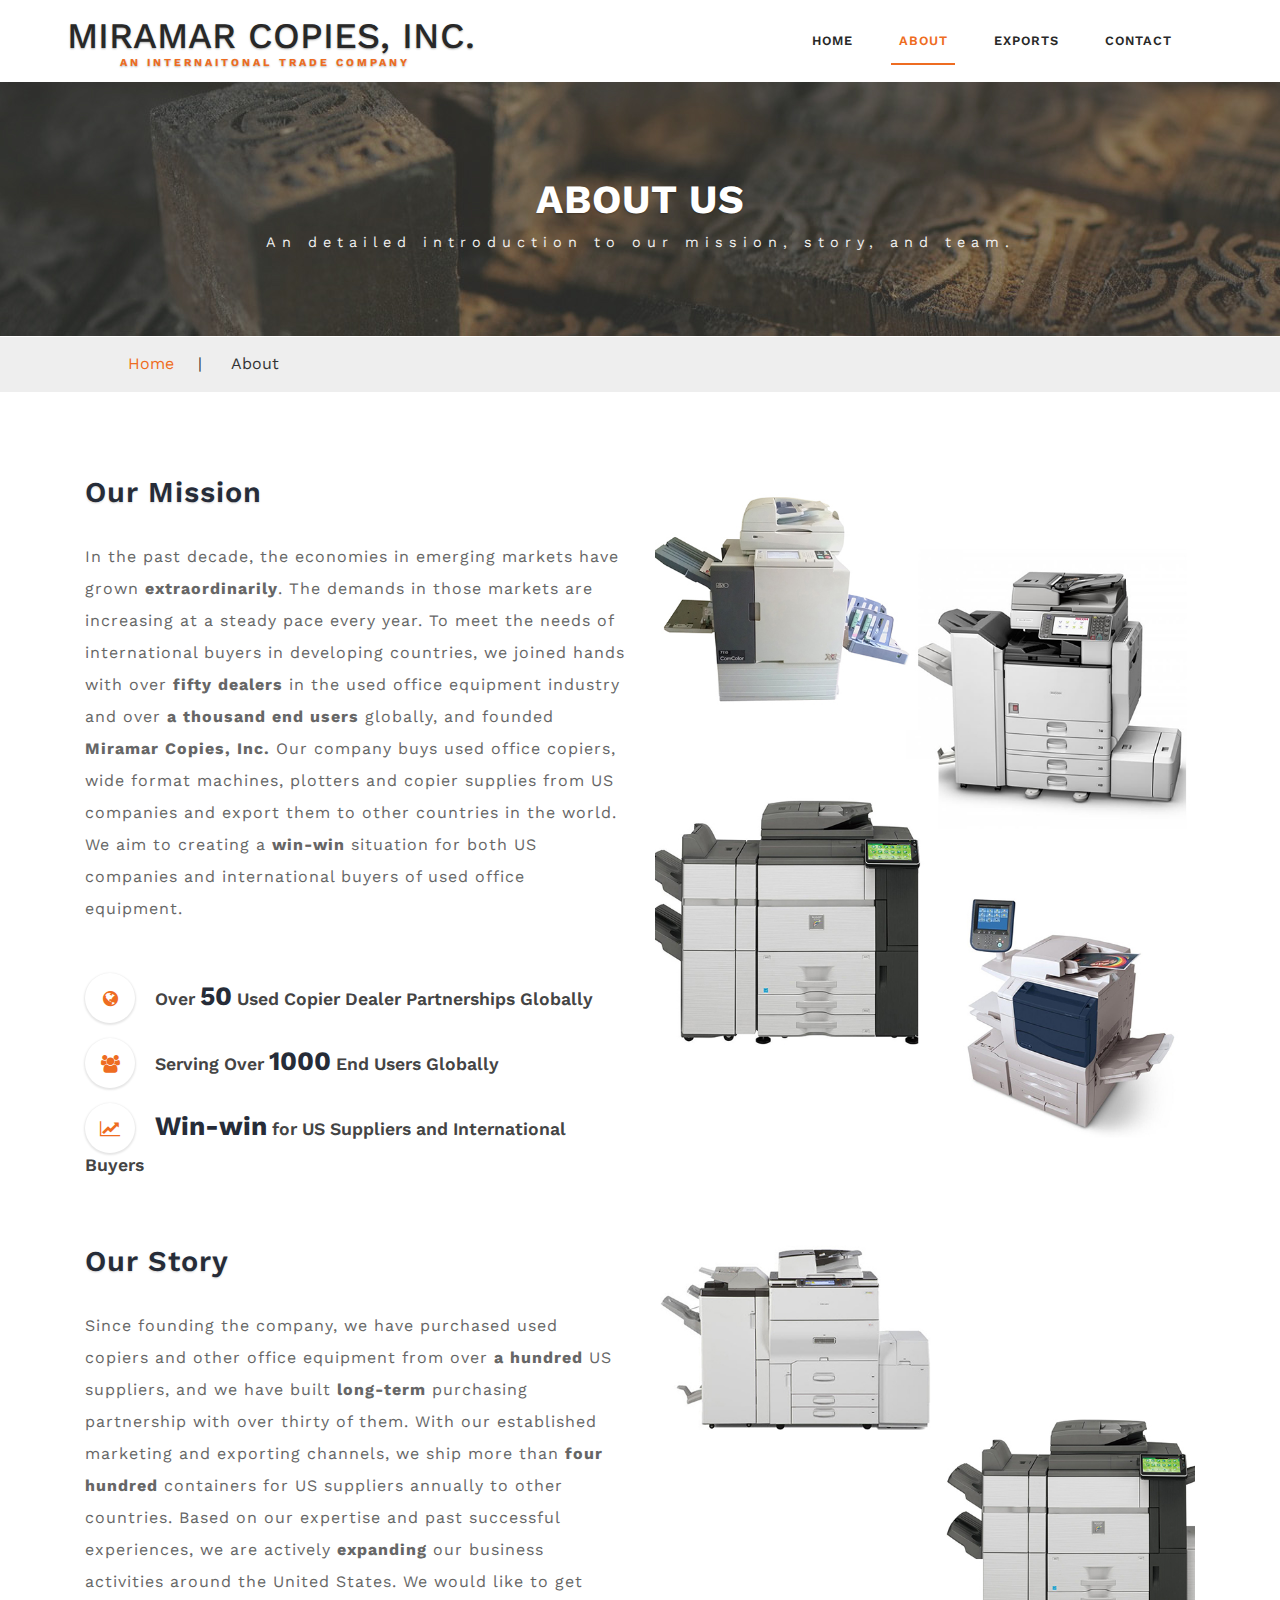
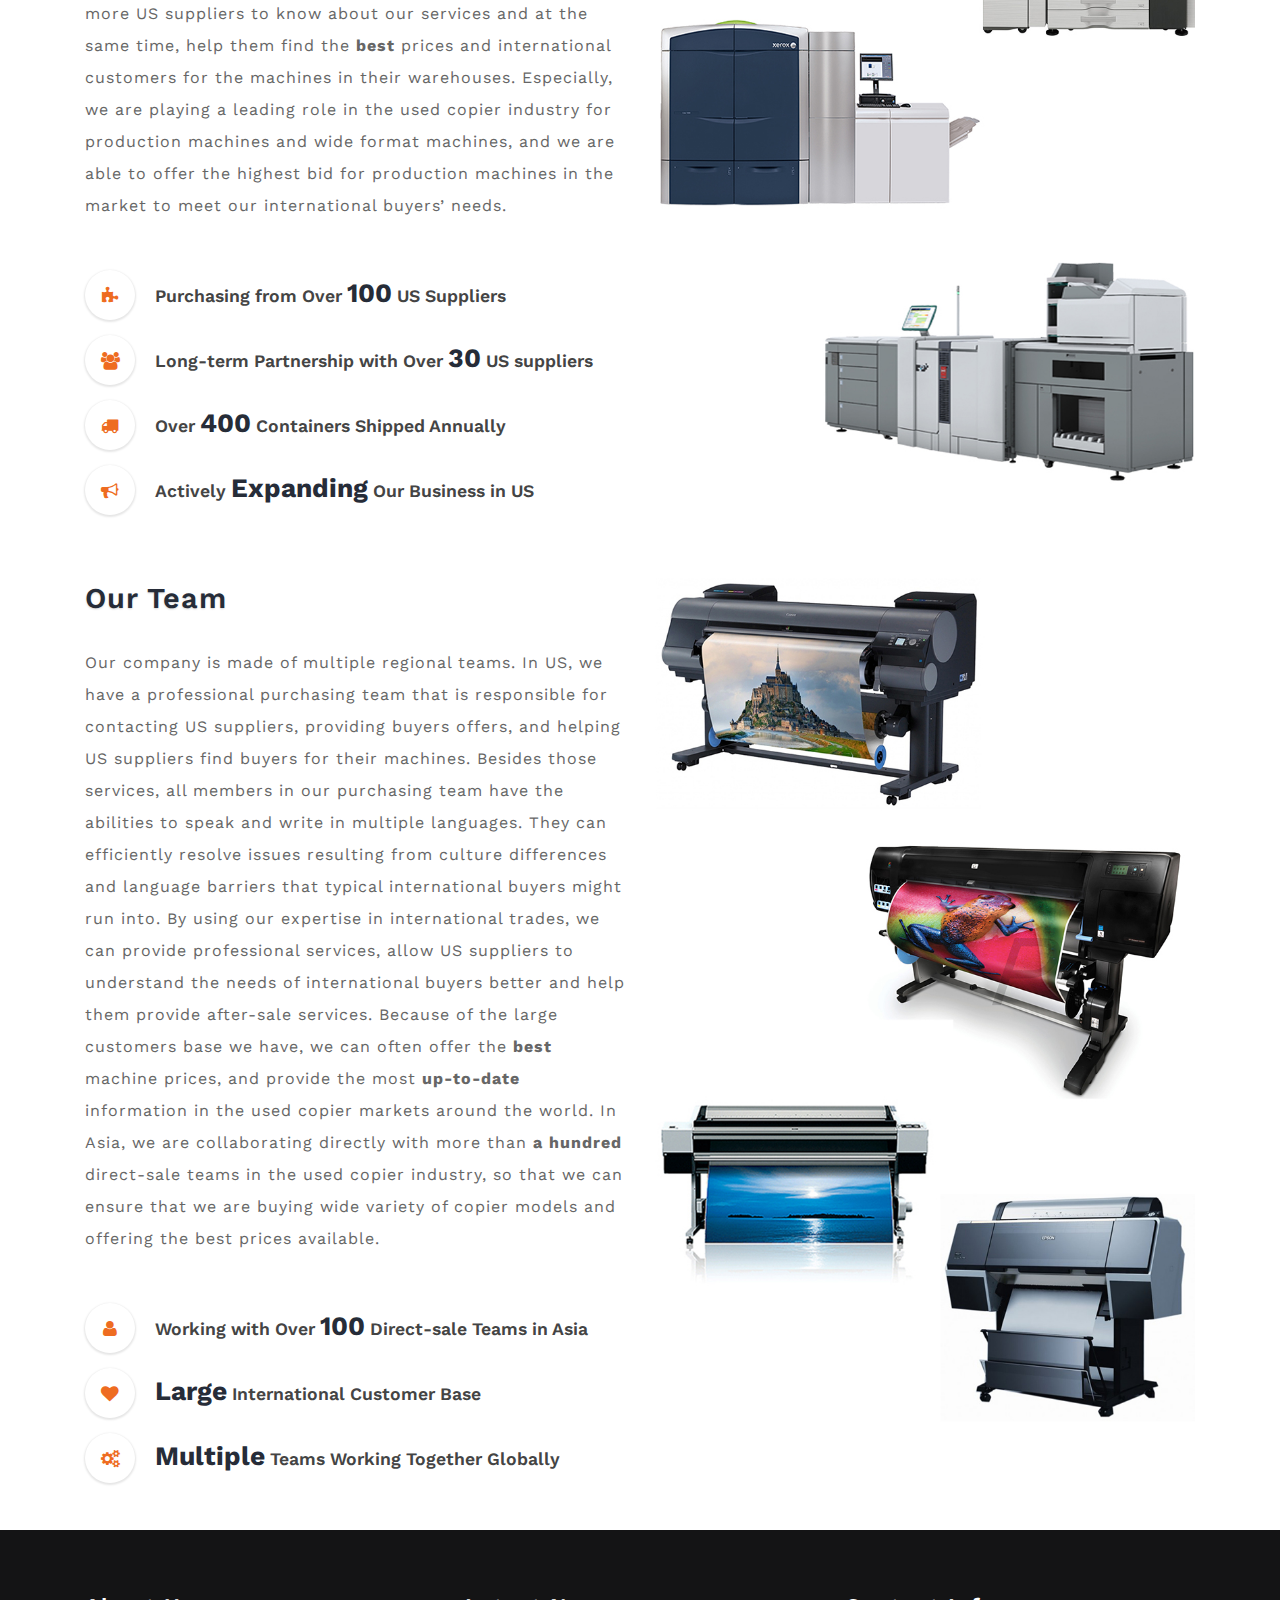
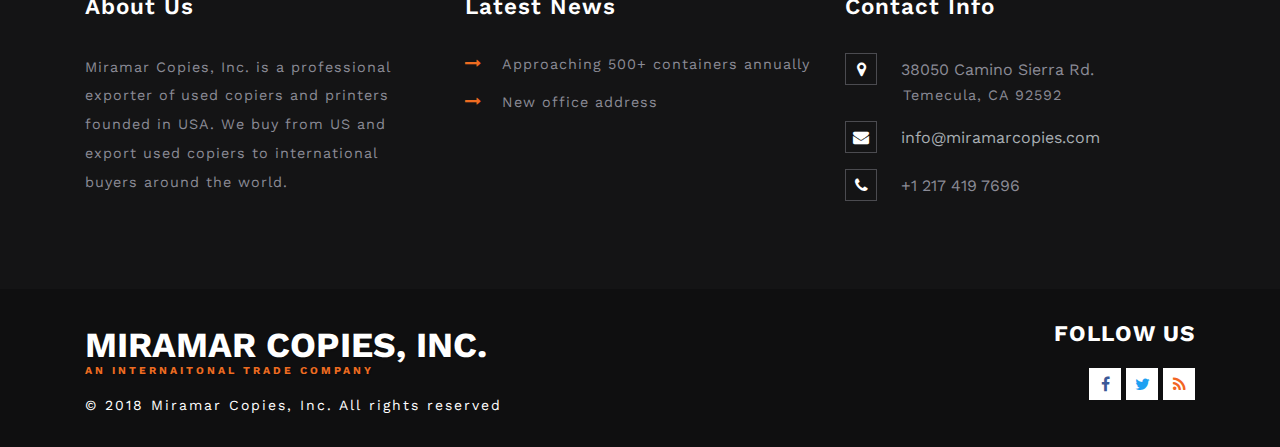
==== about.html @ 8e496bda "first commit" ====
<!--
License: Creative Commons Attribution 3.0 Unported
License URL: http://creativecommons.org/licenses/by/3.0/
-->
<!DOCTYPE html>
<html>

<head>
	<title>Miramar Copies, Inc. | Home </title>
	<!--/tags -->
	<meta name="viewport" content="width=device-width, initial-scale=1">
	<meta http-equiv="Content-Type" content="text/html; charset=utf-8" />
	<meta name="keywords" content="Miramar Copies, copier, wide format, export, production machine,
	plotter, ink jet, printer, used copier, used wide format, used production machine, used plotter, office equipment,
	office supplies, ricoh, epson, konica, minolta, oce, canon, sharp, hp, xerox, riso, panasonic, toshiba, samsung, 
	copier export, copier exporter, international copier exporter, miramar" />
	<script type="application/x-javascript">
		addEventListener("load", function () {
			setTimeout(hideURLbar, 0);
		}, false);

		function hideURLbar() {
			window.scrollTo(0, 1);
		}
	</script>
	<!--//tags -->
	<link href="css/bootstrap.css" rel="stylesheet" type="text/css" media="all" />
	<link href="css/style.css" rel="stylesheet" type="text/css" media="all" />

	<link href="css/font-awesome.css" rel="stylesheet">
	<!-- //for bootstrap working -->
	<link href="//fonts.googleapis.com/css?family=Work+Sans:200,300,400,500,600,700" rel="stylesheet">
	<link href='//fonts.googleapis.com/css?family=Lato:400,100,100italic,300,300italic,400italic,700,900,900italic,700italic'
	    rel='stylesheet' type='text/css'>
</head>

<body>
	<!-- header -->
	<div class="header" id="home">
		<div class="content white agile-info">
			<nav class="navbar navbar-default" role="navigation">
				<div class="container">
					<div class="navbar-header">
						<button type="button" class="navbar-toggle" data-toggle="collapse" data-target="#bs-example-navbar-collapse-1">
					<span class="sr-only">Toggle navigation</span>
					<span class="icon-bar"></span>
					<span class="icon-bar"></span>
					<span class="icon-bar"></span>
				</button>
						<a class="navbar-brand" href="index.html">
							<h1><span class="fa" aria-hidden="true"></span> Miramar Copies, Inc.  <label>An internaitonal trade company</label></h1>
						</a>
					</div>
					<!--/.navbar-header-->

					<div class="collapse navbar-collapse" id="bs-example-navbar-collapse-1">
						<nav class="link-effect-2" id="link-effect-2">
							<ul class="nav navbar-nav">
								<li><a href="index.html" class="effect-3">Home</a></li>
								<li class="active"><a href="about.html" class="effect-3">About</a></li>
								<li><a href="exports.html" class="effect-3">Exports</a></li>
								<li><a href="contact.html" class="effect-3">Contact</a></li>
							</ul>
						</nav>
					</div>
					<!--/.navbar-collapse-->
					<!--/.navbar-->
				</div>
			</nav>
		</div>
	</div>
	<!-- banner -->
	<div class="inner_page_agile about">
		<h3>About Us</h3>
		<p>An detailed introduction to our mission, story, and team.</p>

	</div>
	<!--/w3_short-->
	<div class="services-breadcrumb_w3layouts">
		<div class="inner_breadcrumb">

			<ul class="short_w3ls"_w3ls>
				<li><a href="index.html">Home</a><span>|</span></li>
				<li>About</li>
			</ul>
		</div>
	</div>
	<!--//w3_short-->

	<!--//banner -->
	<div class="banner-bottom">
		<div class="container">
			<div class="inner_sec_grids_info_w3ls">
				<div class="col-md-6 banner_bottom_left">
					<h4>Our Mission </h4>
					<p>
						In the past decade, the economies in emerging markets have grown <b>extraordinarily</b>. The demands in those markets are increasing at a steady pace every year. To meet the needs of international buyers in developing countries, we joined hands with over <b>fifty dealers</b> in the used office equipment industry and over <b>a thousand end users</b> globally, and founded <b>Miramar Copies, Inc.</b> Our company buys used office copiers, wide format machines, plotters and copier supplies from US companies and export them to other countries in the world. We aim to creating a <b>win-win</b> situation for both US companies and international buyers of used office equipment. 
					</p>
					<ul class="some_agile_facts">
						<li><span class="fa fa-globe" aria-hidden="true"></span>Over <label>50</label> Used Copier Dealer Partnerships Globally</li>
						<li><span class="fa fa-group" aria-hidden="true"></span>Serving Over <label>1000</label> End Users Globally</li>
						<li><span class="fa fa-line-chart" aria-hidden="true"></span><label>Win-win</label> for US Suppliers and International Buyers</li>
					</ul>
					<div class="clearfix"> </div>
				</div>
				<div class="col-md-6 banner_bottom_right">
					<div class="agileits_w3layouts_banner_bottom_grid">
						<img src="images/about_us1.jpg" alt=" " class="img-responsive" />
					</div>
				</div>
				<div class="clearfix"> </div>
			</div>

		</div>
		<div class="container">
			<div class="inner_sec_grids_info_w3ls">
				<div class="col-md-6 banner_bottom_left">
					<h4>Our Story </h4>
					<p>
						Since founding the company, we have purchased used copiers and other office equipment from over <b>a hundred</b> US suppliers, and we have built <b>long-term</b> purchasing partnership with over thirty of them. With our established marketing and exporting channels, we ship more than <b>four hundred</b> containers for US suppliers annually to other countries. Based on our expertise and past successful experiences, we are actively <b>expanding</b> our business activities around the United States. We would like to get more US suppliers to know about our services and at the same time, help them find the <b>best</b> prices and international customers for the machines in their warehouses. Especially, we are playing a leading role in the used copier industry for production machines and wide format machines, and we are able to offer the highest bid for production machines in the market to meet our international buyers’ needs.
					</p>
					<ul class="some_agile_facts">
						<li><span class="fa fa-puzzle-piece" aria-hidden="true"></span>Purchasing from Over <label>100</label> US Suppliers </li>
						<li><span class="fa fa-group" aria-hidden="true"></span>Long-term Partnership with Over <label>30</label> US suppliers </li>
						<li><span class="fa fa-truck" aria-hidden="true"></span>Over <label>400</label> Containers Shipped Annually</li>
						<li><span class="fa fa-bullhorn" aria-hidden="true"></span>Actively <label>Expanding</label> Our Business in US</li>
					</ul>
					<div class="clearfix"> </div>
				</div>
				<div class="col-md-6 banner_bottom_right">
					<div class="agileits_w3layouts_banner_bottom_grid">
						<img src="images/about_us2.jpg" alt=" " class="img-responsive" />
					</div>
				</div>
				<div class="clearfix"> </div>
			</div>

		</div>
		<div class="container">
			<div class="inner_sec_grids_info_w3ls">
				<div class="col-md-6 banner_bottom_left">
					<h4>Our Team </h4>
					<p>
						Our company is made of multiple regional teams. In US, we have a professional purchasing team that is responsible for contacting US suppliers, providing buyers offers, and helping US suppliers find buyers for their machines. Besides those services, all members in our purchasing team have the abilities to speak and write in multiple languages. They can efficiently resolve issues resulting from culture differences and language barriers that typical international buyers might run into. By using our expertise in international trades, we can provide professional services, allow US suppliers to understand the needs of international buyers better and help them provide after-sale services. Because of the large customers base we have, we can often offer the <b>best</b> machine prices, and provide the most <b>up-to-date</b> information in the used copier markets around the world. In Asia, we are collaborating directly with more than <b>a hundred</b> direct-sale teams in the used copier industry, so that we can ensure that we are buying wide variety of copier models and offering the best prices available. 
					</p>
					<ul class="some_agile_facts">
						<li><span class="fa fa-user" aria-hidden="true"></span>Working with Over <label>100</label> Direct-sale Teams in Asia</li>
						<li><span class="fa fa-heart" aria-hidden="true"></span><label>Large</label> International Customer Base</li>
						<li><span class="fa fa-gears" aria-hidden="true"></span><label>Multiple</label> Teams Working Together Globally</li>
						
					</ul>
					<div class="clearfix"> </div>
				</div>
				<div class="col-md-6 banner_bottom_right">
					<div class="agileits_w3layouts_banner_bottom_grid">
						<img src="images/about_us3.jpg" alt=" " class="img-responsive" />
					</div>
				</div>
				<div class="clearfix"> </div>
			</div>

		</div>
	</div>
	<!--//banner -->
	
	<!-- footer -->
	<div class="footer_top_agileits">
		<div class="container">
			<div class="col-md-4 footer_grid">
				<h3>About Us</h3>
				<p> 
					Miramar Copies, Inc. is a professional exporter of used copiers and printers founded in USA. We buy from US and export used copiers to international buyers around the world.
				</p>
			</div>
			<div class="col-md-4 footer_grid">
				<h3>Latest News</h3>
				<ul class="footer_grid_list">
					<li><i class="fa fa-long-arrow-right" aria-hidden="true"></i>
						<a href="single.html" >Approaching 500+ containers annually </a>
					</li>
					<li><i class="fa fa-long-arrow-right" aria-hidden="true"></i>
						<a href="single.html" >New office address</a>
					</li>
				</ul>
			</div>
			<div class="col-md-4 footer_grid">
				<h3>Contact Info</h3>
				<ul class="address">
					<li><i class="fa fa-map-marker" aria-hidden="true"></i>38050 Camino Sierra Rd. <span>Temecula, CA 92592</span></li>
					<li><i class="fa fa-envelope" aria-hidden="true"></i><a href="mailto:info@miramarcopies.com">info@miramarcopies.com</a></li>
					<li><i class="fa fa-phone" aria-hidden="true"></i>+1 217 419 7696</li>
				</ul>
			</div>
			<div class="clearfix"> </div>
		</div>
	</div>
	<div class="footer_w3ls">
		<div class="container">
			<div class="footer_bottom">
				<div class="col-md-9 footer_bottom_grid">
					<div class="footer_bottom1">
						<a href="index.html">
							<div class="logo">
							<!-- <img src="images/logo.png"> -->
							<h2><span class="fa" aria-hidden="true"></span>Miramar Copies, Inc.  <label>An internaitonal trade company</label></h2>
							</div>
						</a>
						<p>© 2018 Miramar Copies, Inc. All rights reserved</a></p>
					</div>
				</div>
				<div class="col-md-3 footer_bottom_grid">
					<h6>Follow Us</h6>
					<div class="social">
						<ul>
							<li><a href="#"><i class="fa fa-facebook"></i></a></li>
							<li><a href="#"><i class="fa fa-twitter"></i></a></li>
							<li><a href="#"><i class="fa fa-rss"></i></a></li>
						</ul>
					</div>
				</div>
				<div class="clearfix"> </div>
			</div>
		</div>
	</div>
	<!-- //footer -->

	<a href="#home" class="scroll" id="toTop" style="display: block;"> <span id="toTopHover" style="opacity: 1;"> </span></a>
	<!-- js -->
	<script type="text/javascript" src="js/jquery-2.1.4.min.js"></script>
	<script type="text/javascript" src="js/bootstrap.js"></script>
</body>

</html>
---- css/style.css ----
/*--
Author: W3layouts
Author URL: http://w3layouts.com
License: Creative Commons Attribution 3.0 Unported
License URL: http://creativecommons.org/licenses/by/3.0/
--*/

html,
body {
	margin: 0;
	font-size: 100%;
	background: #fff;
	font-family: 'Work Sans', sans-serif;
}

body a {
	text-decoration: none;
	transition: 0.5s all;
	-webkit-transition: 0.5s all;
	-moz-transition: 0.5s all;
	-o-transition: 0.5s all;
	-ms-transition: 0.5s all;
}

a:hover {
	text-decoration: none;
}

input[type="button"],
input[type="submit"] {
	transition: 0.5s all;
	-webkit-transition: 0.5s all;
	-moz-transition: 0.5s all;
	-o-transition: 0.5s all;
	-ms-transition: 0.5s all;
}

h1,
h2,
h3,
h4,
h5,
h6 {
	margin: 0;
	font-family: 'Work Sans', sans-serif;
}

p {
	margin: 0;
	letter-spacing: 1px;
	font-size: 0.9em;
}

ul {
	margin: 0;
	padding: 0;
}

label {
	margin: 0;
}


/*-- header --*/


/*--header--*/

.content {
	margin: 0;
	padding: 0px;
}

.content p:last-child {
	margin: 0;
}

.content a.button {
	display: inline-block;
	padding: 10px 20px;
	background: #ff0;
	color: #000;
	text-decoration: none;
}

.content a.button:hover {
	background: #000;
	color: #ff0;
}

.content.title {
	position: relative;
	background: #333;
}

.navbar-nav {
	float: right;
	margin: 0;
}
.logo {
	padding-top: 5px;
}
/*.logo {
	display: inline-block;
	white-space: nowrap;
}*/
/*.logo img {
	float: left 
}*/

.content.title h1 span.demo {
	display: inline-block;
	font-size: .5em;
	padding: 10px;
	background: #fff;
	color: #333;
	vertical-align: top;
}

.content.title .back-to-article {
	position: absolute;
	bottom: -20px;
	left: 20px;
}

.content.title .back-to-article a {
	padding: 10px 20px;
	background: #EE6C21;
	color: #fff;
	text-decoration: none;
}

.content.title .back-to-article a:hover {
	background: #EE6C21;
}

.content.title .back-to-article a i {
	margin-left: 5px;
}

.content.white {
	background: #fff;
	padding: 1em 0;
}

.content.black {
	background: #000;
}

.content.black p {
	color: #999;
}

.content.black p a {
	color: #08c;
}

.navbar {
	position: relative;
	min-height: 50px;
	margin-bottom: 0!important;
	border: 1px solid transparent;
}

.navbar-default {
	background-color: #fff;
	border-color: #fff;
}

.navbar-brand {
	float: left;
	padding: 0!important;
	font-size: 18px;
	line-height: 0px!important;
	height: 0px!important;
	text-transform: uppercase;
	text-shadow: 0 1px 2px rgba(0, 0, 0, 0.29);
}

.navbar-default a.navbar-brand h1 {
	color: #282828;
}

.navbar-default .navbar-nav>li>a {
	color: #282828;
	font-size: 0.8em;
	letter-spacing: 1px;
	font-weight: 600;
	text-transform: uppercase;
	padding: 14px 8px;
}

.navbar-nav>li>a {
	padding-top: 18px;
	padding-bottom: 15px;
}

.navbar-default .navbar-nav>li>a:hover,
.navbar-default .navbar-nav>li>a.active {
	color: #EE6C21;
}

.navbar-default .navbar-nav>.open>a,
.navbar-default .navbar-nav>.open>a:hover,
.navbar-default .navbar-nav>.open>a:focus {
	background-color: #EE6C21;
	color: #fff;
}

.navbar-default .navbar-brand label {
	color: #EE6C21;
	display: block;
	font-size: 0.3em;
	text-align: center;
	letter-spacing: 3px;
}

.navbar-default .navbar-toggle:hover,
.navbar-default .navbar-toggle:focus {
	background-color: #202020;
}

.navbar-default .navbar-toggle .icon-bar {
	background-color: #EE6C21;
}

.navbar-default .navbar-nav>.active>a:before {
	background: #EE6C21;
	transform: translateX(0);
	-webkit-transform: translateX(0);
	-moz-transform: translateX(0);
	-o-transform: translateX(0);
	-ms-transform: translateX(0);
}

.navbar-toggle {
	position: relative;
	float: right;
	margin-right: 0;
	padding: 9px 10px;
	margin-top: 8px;
	margin-bottom: 8px;
	background-color: #282828;
	background-image: none;
	border: 1px solid transparent;
	border-radius: 0;
}

.effect-3 {
	overflow: hidden;
}

.effect-3:before {
	left: -1px;
	bottom: 0;
	width: 100%;
	height: 2px;
	background: #EE6C21;
	content: '';
	position: absolute;
	transition: transform .5s ease;
	transform: translateX(-100%);
	-webkit-transform: translateX(-100%);
	-moz-transform: translateX(-100%);
	-o-transform: translateX(-100%);
	-ms-transform: translateX(-100%);
}

.effect-3:hover:before {
	transform: translateX(0);
	-webkit-transform: translateX(0);
	-moz-transform: translateX(0);
	-o-transform: translateX(0);
	-ms-transform: translateX(0);
}

.navbar-default .navbar-nav>.active>a,
.navbar-default .navbar-nav>.active>a:hover,
.navbar-default .navbar-nav>.active>a:focus {
	color: #EE6C21;
	background: none;
}

.navbar-nav>li {
	float: left;
	margin: 0 15px;
}

.navbar-default .navbar-toggle {
	border-color: #202020;
}

.dropdown-menu .divider {
	height: 0;
	margin: 0;
	overflow: none;
	background: none;
}

.dropdown-menu .divider {
	border-bottom: 1px solid #E8E7EC;
	padding: 3px 0;
}

.main-content {
	padding: 3em 0;
}

.dropdown-menu {
	min-width: 200px;
}

.dropdown-menu.columns-2 {
	min-width: 400px;
}

.dropdown-menu.columns-3 {
	min-width: 600px;
}

.dropdown-menu li a {
	padding: 5px 15px;
	font-weight: 300;
}

.multi-column-dropdown {
	list-style: none;
}

.multi-column-dropdown li a {
	display: block;
	clear: both;
	line-height: 1.428571429;
	color: #333;
	white-space: normal;
}

.multi-column-dropdown li a:hover {
	text-decoration: none;
	color: #EE6C21;
	background: none;
}

@media (max-width:767px) {
	.dropdown-menu.multi-column {
		min-width: 240px !important;
		overflow-x: hidden;
	}
	.navbar-nav {
		float: left;
		margin: 0;
		margin-left: 0em;
		width: 100%;
		background: #eee;
		margin-top: 1em;
	}
}


/*-- banner --*/

.carousel .item {
	background: -webkit-linear-gradient(rgba(23, 22, 23, 0.2), rgba(23, 22, 23, 0.5)), url(../images/extensive_copier_purchase_banner1.jpg) no-repeat;
	background: -moz-linear-gradient(rgba(23, 22, 23, 0.2), rgba(23, 22, 23, 0.5)), url(../images/extensive_copier_purchase_banner1.jpg) no-repeat;
	background: -ms-linear-gradient(rgba(23, 22, 23, 0.2), rgba(23, 22, 23, 0.5)), url(../images/extensive_copier_purchase_banner1.jpg) no-repeat;
	background: linear-gradient(rgba(23, 22, 23, 0.2), rgba(23, 22, 23, 0.5)), url(../images/extensive_copier_purchase_banner1.jpg) no-repeat;
	background-size: cover;
}

.carousel .item.item2 {
	background: -webkit-linear-gradient(rgba(23, 22, 23, 0.2), rgba(23, 22, 23, 0.5)), url(../images/efficient_warehouse_banner1.jpg) no-repeat;
	background: -moz-linear-gradient(rgba(23, 22, 23, 0.2), rgba(23, 22, 23, 0.5)), url(../images/efficient_warehouse_banner1.jpg) no-repeat;
	background: -ms-linear-gradient(rgba(23, 22, 23, 0.2), rgba(23, 22, 23, 0.5)), url(../images/efficient_warehouse_banner1.jpg) no-repeat;
	background: linear-gradient(rgba(23, 22, 23, 0.2), rgba(23, 22, 23, 0.5)), url(../images/efficient_warehouse_banner1.jpg) no-repeat;
	background-size: cover;
}

.carousel .item.item3 {
	background: -webkit-linear-gradient(rgba(23, 22, 23, 0.2), rgba(23, 22, 23, 0.5)), url(../images/established_exporting_banner1.jpg) no-repeat;
	background: -moz-linear-gradient(rgba(23, 22, 23, 0.2), rgba(23, 22, 23, 0.5)), url(../images/established_exporting_banner1.jpg) no-repeat;
	background: -ms-linear-gradient(rgba(23, 22, 23, 0.2), rgba(23, 22, 23, 0.5)), url(../images/established_exporting_banner1.jpg) no-repeat;
	background: linear-gradient(rgba(23, 22, 23, 0.2), rgba(23, 22, 23, 0.5)), url(../images/established_exporting_banner1.jpg) no-repeat;
	background-size: cover;
}

.carousel .item.item4 {
	background: -webkit-linear-gradient(rgba(23, 22, 23, 0.2), rgba(23, 22, 23, 0.5)), url(../images/banner4.jpg) no-repeat;
	background: -moz-linear-gradient(rgba(23, 22, 23, 0.2), rgba(23, 22, 23, 0.5)), url(../images/banner4.jpg) no-repeat;
	background: -ms-linear-gradient(rgba(23, 22, 23, 0.2), rgba(23, 22, 23, 0.5)), url(../images/banner4.jpg) no-repeat;
	background: linear-gradient(rgba(23, 22, 23, 0.2), rgba(23, 22, 23, 0.5)), url(../images/banner4.jpg) no-repeat;
	background-size: cover;
}

.carousel-caption h2,
.carousel-caption h3 {
	font-size: 3.3em;
	font-weight: 300;
	letter-spacing: 1px;
}

.carousel-caption h2 span,
.carousel-caption h3 span {
	font-weight: 600;
}

.carousel-caption p {
	letter-spacing: 7px;
	font-size: 1.1em;
	font-weight: 300;
	color: #fff;
	margin: 1em 0 2em 0;
}

.carousel-caption a {
	color: #fff;
	letter-spacing: 1px;
	padding: 11px 20px;
	background: none;
	font-size: 0.9em;
	border-radius: 0;
	border: 1px solid #fff;
}

.carousel-caption a:hover {
	background: #ffb900;
	border: 1px solid #ffb900;
}

.codes {
	padding: 5em 0;
	background: #fff;
}

.codes.agileitsbg2 {
	background: #E74C3C;
	background-image: -webkit-linear-gradient(#ff9d2f, #ff6126);
	background-image: -moz-linear-gradient(#ff9d2f, #ff6126);
	background-image: -ms-linear-gradient(#ff9d2f, #ff6126);
	background-image: linear-gradient(#ff9d2f, #ff6126);
	padding-bottom: 10em;
}

.codes.agileitsbg3 {
	background: #3498DB;
	padding-bottom: 10em;
}

.codes.agileitsbg4 {
	background: #2ECC71;
	padding-bottom: 10em;
}

.carousel.slide.grid_3.grid_4 {
	border-top: 10px solid #3ACFD5;
	border-bottom: 10px solid #3a4ed5;
	-webkit-box-sizing: border-box;
	-moz-box-sizing: border-box;
	box-sizing: border-box;
	background-position: 0 0, 100% 0;
	background-repeat: no-repeat;
	-webkit-background-size: 10px 100%;
	-moz-background-size: 10px 100%;
	background-size: 10px 100%;
	background-image: url([data-uri]Ã¢â‚¬Â¦0iMSIgaGVpZ2h0PSIxIiBmaWxsPSJ1cmwoI2xlc3NoYXQtZ2VuZXJhdGVkKSIgLz48L3N2Zz4=), url([data-uri]Ã¢â‚¬Â¦0iMSIgaGVpZ2h0PSIxIiBmaWxsPSJ1cmwoI2xlc3NoYXQtZ2VuZXJhdGVkKSIgLz48L3N2Zz4=);
	background-image: -webkit-linear-gradient(top, #3acfd5 0%, #3a4ed5 100%), -webkit-linear-gradient(top, #3acfd5 0%, #3a4ed5 100%);
	background-image: -moz-linear-gradient(top, #3acfd5 0%, #3a4ed5 100%), -moz-linear-gradient(top, #3acfd5 0%, #3a4ed5 100%);
	background-image: -o-linear-gradient(top, #3acfd5 0%, #3a4ed5 100%), -o-linear-gradient(top, #3acfd5 0%, #3a4ed5 100%);
	background-image: linear-gradient(to bottom, #3acfd5 0%, #3a4ed5 100%), linear-gradient(to bottom, #3acfd5 0%, #3a4ed5 100%);
}

.carousel-indicators {
	bottom: 20%;
	left: 50%;
}

.carousel-caption {
	position: inherit;
	min-height: 550px!important;
	padding-top: 10em;
	text-align: center;
}

.carousel-control {
	line-height: 27em;
}


/*-- //banner --*/


/*-- /search --*/

#search_form {
	background: #EE6C21;
	padding: 3em 2em;
	text-align: center;
}

#search_form form {
	margin: 2em auto 0;
	width: 80%;
}

#search_form h2 {
	color: #fff;
	font-size: 2.5em;
	text-shadow: 0 1px 2px rgba(0, 0, 0, .6);
	letter-spacing: 1px;
	font-weight: 600;
}

.search_top input[type="text"],
.search_top input[type="submit"] {
	width: 27%;
	color: #777;
	float: left;
	background: #fff;
	outline: none;
	font-size: 0.91em;
	padding: 1em 1em;
	border: none;
	-webkit-appearance: none;
	display: inline-block;
	letter-spacing: 1px;
	margin-right: 2px;
}

.search_top select#country12 {
	font-weight: normal;
	width: 27%;
	border: none;
	outline: none;
	color: #777;
	float: left;
	background: #fff;
	outline: none;
	font-size: 0.91em;
	padding: 1em 1em;
	border: none;
	letter-spacing: 1px;
	margin-right: 2px;
}

.search_top input[type="submit"] {
	background: #ffb900;
	width: 17%;
	color: #fff;
	font-weight: 700;
	font-size: 1.2em;
	padding: 0.58em 1em;
}

.search_top input[type="submit"]:hover {
	background: #11805a;
}


/*-- //search --*/


/*-- /banner_bottom--*/

h3.tittle {
	color: #262c38;
	margin: 0;
	font-size: 3em;
	font-weight: 700;
	letter-spacing: 1px;
	text-align: center;
	text-shadow: 0 1px 2px rgba(0, 0, 0, 0.33);
}

.inner_sec_grids_info_w3ls {
	margin-top: 4em;
}

.banner-bottom,
.services {
	padding: 6em 0;
}

.banner_bottom_left h4 {
	font-size: 2em;
	color: #262c38;
	letter-spacing: 1px;
	position: relative;
	font-weight: 600;
	line-height: 1.4em;
	margin-bottom: 1em;
	text-shadow: 0 1px 2px rgba(0, 0, 0, 0.16);
}

.banner_bottom_left p {
	color: #666;
	line-height: 2em;
	font-size: 1em;
	margin-bottom: 1em;
}

ul.some_agile_facts {
	margin-top: 3em;
}

ul.some_agile_facts li {
	list-style: none;
	margin: 15px 0;
	color: #444;
	font-weight: 600;
	font-size: 1.1em;
}

ul.some_agile_facts span.fa {
	color: #EE6C21;
	width: 50px;
	height: 50px;
	background: #fff;
	text-align: center;
	line-height: 53px;
	margin-right: 20px;
	box-shadow: 0 1px 2px 1px rgba(0, 0, 0, 0.1);
	-webkit-box-shadow: 0 1px 2px 1px rgba(0, 0, 0, 0.1);
	-moz-box-shadow: 0 1px 2px 1px rgba(0, 0, 0, 0.1);
	-o-box-shadow: 0 1px 2px 1px rgba(0, 0, 0, 0.1);
	border-radius: 50%;
	-webkit-border-radius: 50%;
	-o-border-radius: 50%;
	-moz-border-radius: 50%;
}

ul.some_agile_facts label {
	font-size: 1.5em;
	color: #262c38;
}


/*-- //banner_bottom--*/

.team_work_agile {
	background: -webkit-linear-gradient(rgba(23, 22, 23, 0.2), rgba(23, 22, 23, 0.5)), url(../images/buy_sell_banner_index.jpg) no-repeat;
	background: -moz-linear-gradient(rgba(23, 22, 23, 0.2), rgba(23, 22, 23, 0.5)), url(../images/buy_sell_banner_index.jpg) no-repeat;
	background: -ms-linear-gradient(rgba(23, 22, 23, 0.2), rgba(23, 22, 23, 0.5)), url(../images/buy_sell_banner_index.jpg) no-repeat;
	background: linear-gradient(rgba(23, 22, 23, 0.2), rgba(23, 22, 23, 0.5)), url(../images/buy_sell_banner_index.jpg) no-repeat;
	background-size: cover;
	min-height: 350px;
}

.team_work_agile h4 {
	color: #fff;
	font-size: 2.2em;
	text-shadow: 0 1px 2px rgba(0, 0, 0, .6);
	letter-spacing: 1px;
	font-weight: 600;
	margin: 0 auto;
	width: 80%;
	text-align: center;
	line-height: 1.8em;
	padding-top: 3em;
}


/*-- mid-services --*/

.according_inner_grids {
	/*background: #f0f1f5;*/
	padding: 6em 4em;
}

.mid_services_img {
	background: url(../images/mid.jpg) no-repeat 0px 0px;
	background-size: cover;
	-webkit-background-size: cover;
	-moz-background-size: cover;
	-o-background-size: cover;
	-moz-background-size: cover;
	min-height: 600px;
}

.pa_italic i {
	left: -1em;
	font-size: 11px;
}

.pa_italic span {
	display: none;
}

.collapsed span {
	display: inline-block;
	left: -1em;
	font-size: 11px;
}

.collapsed i {
	display: none;
}

.panel-heading {
	padding: 10px 35px;
}

.panel-title {
	font-size: 1em;
	color: #fff;
	text-transform: capitalize;
	text-decoration: none;
}

.panel-default {
	border: 1px solid #c5c5c5!important;
	background: #fff;
}

.panel-default>.panel-heading {
	border-color: #141415;
	color: #fff;
	background-color: #141415;
}

.panel-body {
	padding: 1.5em;
	font-size: 13px;
	line-height: 2em;
	color: #777;
	letter-spacing: 1px;
}

a.pa_italic label {
	cursor: pointer;
	font-weight: 500;
}

a.pa_italic:focus {
	outline: none;
	text-decoration: none;
}

.panel-default>.panel-heading+.panel-collapse>.panel-body {
	border-top: none;
}

.panel-heading {
	padding: 13px 25px;
	border-bottom: 1px solid transparent;
	border-top-left-radius: 0px!important;
	border-top-right-radius: 0px!important;
	border-radius: 0!important;
}

.panel-group .panel {
	margin-bottom: 0;
	border-radius: 0!important;
}

h3.agile_heading.two {
	color: #262c38;
	margin: 0;
	font-size: 2.5em;
	font-weight: 700;
	letter-spacing: 1px;
	text-shadow: 0 1px 2px rgba(0, 0, 0, 0.19);
	margin-bottom: 1em;
}


/*-- //mid-services --*/


/*-- services --*/

.services-left-top {
	padding: 4em 1em;
	text-align: center;
	background: #FFFFFF;
	box-shadow: 0 0px 1px rgb(168, 168, 168), 0 1px 2px rgba(0, 0, 0, .24);
	transition: 0.5s all;
	-webkit-transition: 0.5s all;
	-o-transition: 0.5s all;
	-moz-transition: 0.5s all;
	-ms-transition: 0.5s all;
}

.services-left-top i.fa {
	color: #8BC34A;
	font-size: 1.5em;
	transition: 0.5s all;
	-webkit-transition: 0.5s all;
	-o-transition: 0.5s all;
	-moz-transition: 0.5s all;
	-ms-transition: 0.5s all;
}

.services-left-top h5 {
	color: #212121;
	font-size: 1em;
	text-transform: uppercase;
	margin: 1em 0;
	line-height: 1.8em;
	font-weight: 700;
	letter-spacing: 1px;
	transition: 0.5s all;
	-webkit-transition: 0.5s all;
	-o-transition: 0.5s all;
	-moz-transition: 0.5s all;
	-ms-transition: 0.5s all;
	text-shadow: 0 1px 2px rgba(0, 0, 0, 0.18);
}

.services-left-top1 {
	margin: 2em 0 0 0;
}

.services-middle-img img {
	width: 100%;
	box-shadow: 0 0px 1px rgb(168, 168, 168), 0 1px 2px rgba(0, 0, 0, .24);
}

.services-middle-grids {
	margin: 2em 0 0 0;
}

.services-middle-left:nth-child(1) {
	padding-left: 0;
}

.services-middle-left:nth-child(2) {
	padding-right: 0;
}

.services-left-top:hover {
	background: #EE6C21;
}

.services-left-top:hover h5 {
	color: #FFFFFF;
}


/*-- //services --*/

.login-form {
	margin: 3em auto 0;
	width: 60%;
}

.social-bottons {
	margin-bottom: 2em;
}

.form-left {
	padding: 0;
}

.form-right {
	padding-right: 0;
}

.login-form input[type="text"],
.login-form input[type="email"],
.login-form textarea {
	width: 100%;
	padding: 10px 12px 10px 49px;
	border: none;
	outline: none;
	color: #777;
	font-size: 14px;
	letter-spacing: 1px;
	margin-bottom: 17px;
	background: #fff;
	transition: 0.5s all;
	-webkit-transition: 0.5s all;
	-o-transition: 0.5s all;
	-ms-transition: 0.5s all;
	-moz-transition: 0.5s all;
}

.form-inputs,
.form-right {
	position: relative;
}

.form-inputs i {
	position: absolute;
	left: 16px;
	bottom: 18px;
	font-size: 16px;
	color: #333;
	line-height: 35px;
}

.form-right i {
	position: absolute;
	left: 16px;
	top: 41px;
	font-size: 16px;
	color: #333;
	line-height: 35px
}

.form-inputs p {
	color: #ffffff;
	font-size: 14px;
	letter-spacing: 0.5px;
	margin-bottom: 9px;
}

.login-form input[type="submit"] {
	background: #ffb900;
	color: #fff;
	font-size: 18px;
	border: none;
	text-transform: capitalize;
	border: 2px solid #ffb900;
	width: 100%;
	outline: none;
	cursor: pointer;
	-webkit-appearance: none;
	padding: 13px 0;
	letter-spacing: 1px;
	margin-top: 15px;
	transition: 0.5s all;
	-webkit-transition: 0.5s all;
	-moz-transition: 0.5s all;
	-o-transition: 0.5s all;
	font-weight: 700;
}

.login-form input[type="submit"]:hover {
	background: transparent;
}

.book-form input[type="email"],
.book-form input[type="text"] {
	width: 94%;
	padding: 10px 15px;
	border: none;
	border-bottom: 1px solid #7d7d7d;
	outline: none;
	font-size: 14px;
	letter-spacing: 1px;
	margin-bottom: 20px;
	background: transparent;
	transition: 0.5s all;
	-webkit-transition: 0.5s all;
	-o-transition: 0.5s all;
	-ms-transition: 0.5s all;
	-moz-transition: 0.5s all;
	color: #000!important;
}

.form-inputs {
	position: relative;
}

.form-inputs ul li,
.form-inputs ul li {
	color: #000;
	display: block;
	position: relative;
	height: 40px;
	float: left;
	width: 25%;
}

.form-inputs ul li label {
	display: block;
	position: relative;
	text-align: left;
	text-transform: capitalize;
	font-size: 15px;
	padding: 6px 0px 0px 42px;
	height: 30px;
	color: #fff;
	z-index: 9;
	cursor: pointer;
	-webkit-transition: all 0.25s linear;
}

.login-form textarea {
	resize: none;
	height: 212px;
	padding: 20px 40px;
	margin-bottom: 0px;
}


/*-- radio-buttons --*/

.form-inputs ul li label {
	display: block;
	position: relative;
	text-align: left;
	text-transform: capitalize;
	font-size: 15px;
	padding: 6px 0px 0px 42px;
	height: 30px;
	color: #fff;
	z-index: 9;
	cursor: pointer;
	-webkit-transition: all 0.25s linear;
}

.form-inputs label.rating {
	font-size: 17px;
	color: #fff;
	letter-spacing: 1px;
	text-transform: capitalize;
	margin-bottom: 10px;
	position: relative;
}

.form-inputs ul li input[type=radio] {
	position: absolute;
	visibility: hidden;
}

.form-inputs ul li .check {
	display: block;
	position: absolute;
	border: 2px solid #EE6C21;
	border-radius: 100%;
	height: 12px;
	width: 12px;
	top: 9px;
	left: 20px;
	z-index: 5;
	transition: border .25s linear;
	-webkit-transition: border .25s linear;
}

.form-inputs input[type=radio]:checked~label {
	color: #EE6C21;
}

.form-inputs ul li .check::before {
	display: block;
	position: absolute;
	content: '';
	border-radius: 100%;
	height: 8px;
	width: 8px;
	top: 0px;
	left: 0px;
	margin: auto;
	transition: background 0.25s linear;
	-webkit-transition: background 0.25s linear;
}

.form-inputs input[type=radio]:checked~.check::before {
	background: #ffffff;
}

.form-inputs ul li input[type=radio] {
	position: absolute;
	visibility: hidden;
}

.upload {
	position: relative;
	margin: 1em auto 1.5em;
	text-align: center;
}

input[type="file"] {
	padding: 8px 5px;
	opacity: 0;
	cursor: pointer;
	position: absolute;
	left: 34.2%;
	width: 260px;
}

#filedrag {
	display: inline-block;
	font-weight: 600;
	text-align: center;
	padding: 9px 100px;
	background: #fff;
	color: #000000;
	border-radius: 0px;
	cursor: default;
	font-size: 17px;
	letter-spacing: 1px;
}

h3.tittle.two {
	color: #fff;
}


/*-- //login --*/

.candidate_cv {
	background: url(../images/candidate.jpg) no-repeat 0px 0px;
	background-size: cover;
	-webkit-background-size: cover;
	-moz-background-size: cover;
	-o-background-size: cover;
	-moz-background-size: cover;
	min-height: 632px;
	padding: 5em 0 5em 0;
}


/*-- /testimonials_section--*/

.testimonials_section {
	padding: 6em 0 8em 0;
}

.carousel.slide.two .item {
	background: none!important;
}

.testimonials_grid_wthree h4 {
	font-size: 1.1em;
	color: #6b6a6a;
	line-height: 2.2em;
	margin: 1em auto;
	padding-left: 2.5em;
	position: relative;
	width: 73%;
	text-shadow: 0 1px 2px rgba(0, 0, 0, 0.08);
}

.testimonials_grid_wthree h5 {
	font-weight: 600;
	color: #141415;
	font-size: 1.4em;
}

.testimonials_grid_wthree i.fa.fa-quote-left {
	color: #fcb314;
	font-size: 2em;
}

.testimonials_grid_wthree {
	text-align: center;
}

.carousel-indicators.second {
	bottom: -27%;
	left: 50%;
}

.carousel-indicators.second .active {
	width: 12px;
	height: 12px;
	margin: 0;
	background-color: #0f0f10;
}

.carousel-indicators.second li {
	display: inline-block;
	width: 10px;
	height: 10px;
	margin: 1px;
	text-indent: -999px;
	cursor: pointer;
	background-color: rgba(0, 0, 0, 0);
	border: 1px solid #777;
	border-radius: 10px;
}

.testimonials_grid_wthree img {
	margin: 0 auto;
	text-align: center;
	border-radius: 50%;
	-webkit-border-radius: 50%;
	-moz-border-radius: 50%;
	-o-border-radius: 50%;
}


/*-- //testimonials_section--*/


/*-- registration --*/

.signin-form {
	padding: 0em 1em 1em 1em;
	text-align: center;
}

.signin-form h3,
h3.agileinfo_sign {
	font-size: 1.5em;
	color: #212121;
	font-weight: 700;
	margin: 1em 0 0.8em 0;
	text-transform: uppercase;
	letter-spacing: 1px;
}

h3.agileinfo_sign {
	text-align: center;
}

.signin-form h3 span {
	color: #67e1ff;
}

.signin-form img {
	border-radius: 50%;
}

.signin-form input[type="email"],
.signin-form input[type="text"],
.signin-form input[type="password"],
.signin-form textarea {
	width: 100%;
	padding: 1em 1em 1em 1em;
	font-size: 0.8em;
	margin: 0.5em 0;
	outline: none;
	color: #212121;
	border: none;
	border: 1px solid #ccc;
	letter-spacing: 1px;
	text-align: left;
}

.signin-form input[type="email"] {
	background: none;
	display: block;
}

.signin-form input[type="text"] {
	background: none;
	display: block;
}

.signin-form input[type="password"] {
	background: none;
	display: block;
}

.signin-form ::-webkit-input-placeholder {
	color: #212121 !important;
}

.signin-form ::-webkit-textarea-placeholder {
	color: #212121 !important;
}

.signin-form textarea {
	min-height: 100px;
}

.signin-form input[type="submit"] {
	outline: none;
	padding: 0.8em 0;
	width: 100%;
	text-align: center;
	font-size: 1em;
	margin-top: 1em;
	border: none;
	color: #FFFFFF;
	text-transform: uppercase;
	cursor: pointer;
	background: #EE6C21;
	box-shadow: 0px 2px 1px rgba(28, 28, 29, 0.42);
}

.signin-form input[type="submit"]:hover {
	color: #fff;
	background: #000;
	transition: .5s all;
	-webkit-transition: .5s all;
	-moz-transition: .5s all;
	-o-transition: .5s all;
	-ms-transition: .5s all;
}

.signin-form p a {
	font-size: 1em;
	color: #424242;
	letter-spacing: 1px;
	font-weight: 600;
}

.login-social-grids {
	margin: 3em 0 1.5em 0;
}

.login-social-grids ul {
	padding: 0;
	margin: 0;
}

.login-social-grids ul li {
	display: inline-block;
	margin: 0 .5em 0 0;
}

.login-social-grids ul li a {
	color: #FFFFFF;
	text-align: center;
}

.login-social-grids ul li a i.fa.fa-facebook,
.login-social-grids ul li a i.fa.fa-twitter,
.login-social-grids ul li a i.fa.fa-rss {
	height: 30px;
	width: 30px;
	border: solid 2px #212121;
	line-height: 29px;
	background: none;
	color: #212121;
	transition: 0.5s all;
	-webkit-transition: 0.5s all;
	-moz-transition: 0.5s all;
	-o-transition: 0.5s all;
	-ms-transition: 0.5s all;
}

.login-social-grids ul li a i.fa.fa-facebook:hover {
	border: solid 2px #3b5998;
	background: #3b5998;
	color: #FFFFFF;
}

.login-social-grids ul li a i.fa.fa-twitter:hover {
	border: solid 2px #55acee;
	background: #55acee;
	color: #FFFFFF;
}

.login-social-grids ul li a i.fa.fa-rss:hover {
	border: solid 2px #f26522;
	background: #f26522;
	color: #FFFFFF;
}

.modal-header .close {
	float: right!important;
}

.form-control:focus {
	border: 1px solid #ccc;
	outline: 0;
	box-shadow: none!important;
}

.login-form-rec {
	margin: 0 auto;
	width: 45%;
}

h3.tittle.three {
	font-size: 2em;
}

p.reg {
	margin-top: 3em;
}

.signin-form select#country13 {
	font-weight: normal;
	width: 100%;
	border: none;
	outline: none;
	color: #777;
	background: #fff;
	outline: none;
	font-size: 0.91em;
	padding: 1em 1em;
	border: none;
	letter-spacing: 1px;
	margin-right: 2px;
	border: 1px solid #cccaca;
	margin-bottom: 7px;
	text-align: center;
}


/*-- //registration --*/


/*-- /inner_page --*/

.inner_page_agile {
	text-align: center;
	background: url(../images/candidate.jpg) no-repeat 0px 0px;
	background-size: cover;
	-webkit-background-size: cover;
	-moz-background-size: cover;
	-o-background-size: cover;
	-ms-background-size: cover;
	min-height: 255px;
	padding-top: 6em;
}
.about{
	background: url(../images/about_us_banner3.jpg) no-repeat 0px 0px;
}

.exports{
	background: url(../images/exports_banner3.jpg) no-repeat 0px 0px;
}

.contact{
	background: url(../images/contact_us_banner4.jpg) no-repeat 0px 0px;	
}
.inner_page_agile h3 {
	color: #fff;
	text-transform: uppercase;
	font-weight: 700;
	font-size: 2.5em;
	text-shadow: 0 1px 2px rgba(0, 0, 0, 0.29);
	letter-spacing: 1px;
}

.inner_page_agile p {
	color: #f1f1f1;
	letter-spacing: 6px;
	font-size: 0.9em;
	margin-top: 10px;
}

.services-breadcrumb_w3layouts {
	width: 100%;
	border: none;
	padding: 1em 0;
	background: #eee;
}

.services-breadcrumb_w3layouts ul li span {
	padding: 0 1.5em;
}

ul.short_w3ls {
	text-align: left;
}

ul.short_w3ls li {
	list-style: none;
	display: inline-block;
}

.inner_breadcrumb {
	width: 80%;
	margin: 0 auto;
}

ul.short_w3ls li a {
	color: #EE6C21;
	text-decoration: none;
}


/*-- location --*/

.post_meta i {
	margin-right: 0;
	padding-right: 5px;
	color: #f2503b;
	line-height: 17px;
	font-size: 14px;
	vertical-align: top;
}

.post_meta div[class^="post_"] {
	display: inline-block;
	line-height: 20px;
	padding: 2px 5px;
}

ul.links_bottom {
	padding: 0;
	margin: 0;
	list-style: none;
}

ul.links_bottom li {
	display: inline-block;
	margin-right: 5%;
}

ul.links_bottom li.last {
	margin-right: 0;
	padding: 5px 18px;
	background: #272727;
	color: #fff;
}

ul.links_bottom li.last span.icon_text,
ul.links_bottom li.last i {
	color: #fff;
}

i.blog_icon5 {
	width: 25px;
	height: 25px;
	background: url(../images/img-sprite.png)-260px -186px;
	float: left;
	margin-right: 5px;
}

span.icon_text {
	vertical-align: middle;
	font-size: 13px;
	color: #555;
}

i.icon_1:hover,
span.icon_text:hover {
	color: #EE6C21;
}

.tab_grid {
	margin: 3em 0;
}

.loc_1 {
	padding-left: 0;
}

.location_box1 h6 {
	font-size: 1.3em;
}

.location_box1 p,
.jobs_right p {
	line-height: 1.9em;
	color: #666;
	margin: 1em 0;
}

.location_box1 h6 a,
h6.title a {
	color: #2d2d2d;
	text-transform: capitalize;
	font-weight: 600;
}

span.m_1 {
	font-size: 13px;
}

i.icon_1 {
	font-size: 13px;
	color: #2d2d2d;
	display: inline-block;
}

span.m_2 {
	font-weight: 600;
	color: #0f0f10;
}

.nav-tabs>li.active>a,
.nav-tabs>li.active>a:focus,
.nav-tabs>li.active>a:hover {
	color: #fff;
	background-color: #EE6C21;
	border: 1px solid #EE6C21;
}

.nav-tabs {
	border-bottom: 1px solid #EE6C21;
}

.nav>li>a:focus,
.nav>li>a:hover {
	background-color: #EE6C21;
	color: #fff;
}

.nav-tabs>li>a {
	margin-right: 2px;
	line-height: 1.42857143;
	border: 1px solid transparent;
	border-radius: 0;
	color: #141415;
}


/*--/ jobs --*/

.jobs-item {
	position: relative;
}

.jobs-item .thumb {
	padding: 3px;
	float: left;
	border: 1px solid #E7E7E7;
	margin-right: 20px;
}

.jobs-item .thumb img {
	width: 120px;
	height: auto;
}

.jobs-item .date>span {
	display: block;
	background: #ffffff;
	color: #303C42;
	-webkit-border-radius: 2px;
	border-radius: 2px;
	-moz-border-radius: 2px;
	-o-border-radius: 2px;
	padding: 0 3px;
}

.jobs-item .top-btns {
	list-style: none;
	margin: 0;
	padding: 0;
	position: absolute;
	top: 0px;
	right: 0;
}

.jobs-item .top-btns li {
	float: left;
	margin-left: 10px;
}

.jobs-item .top-btns li a:hover {
	text-decoration: none;
	color: #EE6C21;
}

ul.top-btns li a:hover {
	color: #EE6C21;
}

.jobs_right {
	overflow: hidden;
}

.date_desc {
	overflow: hidden;
}

span.meta {
	font-size: 0.85em;
	color: #555;
}

p.description {
	margin: 1em 0 1em 0;
}

p.description a {
	color: #EE6C21;
}

.widget_search {
	margin-bottom: 2em;
	background: #FFFFFF;
	box-shadow: 0 0px 1px rgb(168, 168, 168), 0 1px 2px rgba(0, 0, 0, .24);
	padding: 1em;
}

.experience,
.permit {
	background: #FFFFFF;
	box-shadow: 0 0px 1px rgb(168, 168, 168), 0 1px 2px rgba(0, 0, 0, .24);
	padding: 1em;
	margin-bottom: 2em;
}

.widget_search.widget-title {
	margin: 0 0 20px 0;
	padding-bottom: 15px;
	border-bottom: 1px solid #e6e6e6;
}

.permit h3,
.experience h3,
h5.widget-title {
	font-size: 1.4em;
	color: #262c38;
	letter-spacing: 1px;
	font-weight: 600;
	margin-bottom: 1em;
	text-shadow: 0 1px 2px rgba(0, 0, 0, 0.16);
}

.widget-content span {
	color: #555;
	font-size: 0.85em;
	margin-bottom: 10px;
}

select.form-control.jb_1 {
	margin: 1em 0;
}

select.form-control.jb_1 {
	margin: 1em 0;
	border-radius: 0px;
	box-shadow: none;
	color: #999;
}

input.form-control.jb_2 {
	padding: 6px 12px;
	margin: 1em 0;
}

.jobs_pagination {
	margin: 0;
}

.form-control {
	border: 1px solid #ccc;
	border-radius: 0;
}

.job_info_right input[type="submit"] {
	outline: none;
	padding: 0.5em 1em;
	background: #ffb900;
	font-size: 1em;
	color: #fff;
	border: none;
	text-transform: uppercase;
	letter-spacing: 1px;
}

.job_info_right input[type="submit"]:hover {
	box-shadow: 0 1px 3px rgba(0, 0, 0, .50);
}

ul.list_2 li {
	font-size: 0.9em;
	line-height: 2em;
	color: #666;
	list-style: none;
}

ul.list_1 li a,
ul.list_2 li a {
	color: #666;
}

ul.list_1 li a:hover,
ul.list_2 li a:hover {
	color: #EE6C21;
}

.loc_1 img {
	width: 100%;
}

.inner_content_info_agileits {
	padding: 6em 0;
}

.tab_grid.last {
	margin: 0;
}

ul.top-btns li a {
	color: #a2a2a2;
}


/*-- //jobs --*/


/*-- /jobs-single --*/

.date,
.jobs_right .date {
	display: inline-block;
	background: #ffb900;
	padding: 2px;
	line-height: 16px;
	font-size: 14px;
	text-align: center;
	font-weight: bold;
	color: #ffffff;
	float: left;
	margin-right: 10px;
}

.date>span {
	display: block;
	background: #ffffff;
	color: #303C42;
	-webkit-border-radius: 2px;
	border-radius: 2px;
	-moz-border-radius: 2px;
	-o-border-radius: 2px;
	padding: 0 3px;
}

ul.top-btns {
	float: right;
	margin-top: 10px;
}

.top-btns li {
	display: inline-block;
	margin-left: 10px;
}

h6.title {
	font-size: 1em;
	margin-bottom: 5px;
	font-weight: 600;
	text-transform: capitalize;
}

span.meta {
	font-size: 0.85em;
	color: #555;
}

.read {
	float: left;
}

.read a {
	padding: 5px 18px;
	background: #272727;
	color: #fff;
	font-size: 0.9em;
	display: inline-block;
}


/*-- //jobs-single --*/


/*-- /professionals --*/

.tab_grid_prof {
	padding: 1em;
	background: #fffdfd;
	padding: 1em;
	border: 1px solid rgba(221, 221, 221, 0.74);
}

.person-info ul li {
	list-style: none;
	display: block;
	margin-bottom: 10px;
	color: #8a8a8a;
	font-size: 16px;
	letter-spacing: 0.5px;
}

.person-info ul li span {
	width: 141px;
	display: inline-block;
	color: #4a4a4a;
	font-weight: 600;
}

span.m_2_prof {
	font-weight: 600;
	color: #EE6C21;
	padding: 1em 0;
	line-height: 37px;
}

.tab_grid_prof:nth-child(2),
.tab_grid_prof:nth-child(4) {
	margin: 2em 0;
}

.tab_grid_prof:nth-child(5) {
	margin: 0em 0 2em 0;
}


/*-- //professionals --*/


/*-- blog--*/

.blog-grid img {
	width: 100%;
}

.blog h5 {
	margin: 1em 0;
	color: #EE6C21;
}

.blog-grid p {
	color: #666;
	line-height: 1.9em;
	padding: 0 1em;
}

.events_info h4 {
	margin: 1em 0;
}

.blog-grid h4 a {
	font-size: 1.2em;
	color: #000;
	font-weight: 600;
}

.blog-grid h4 a:hover {
	color: #ffb900;
	transition: 0.5s all;
}

.blog-grid h5 a {
	font-size: 1em;
	color: #999;
}

.blog-grid a:hover {
	color: #3aa5dc;
}

.widget_search img {
	width: 100%;
}

.events_info {
	padding: 2em 1em;
}

.blog-grid {
	text-align: center;
	background: #FFFFFF;
	box-shadow: 0 0px 1px rgb(168, 168, 168), 0 1px 2px rgba(0, 0, 0, .24);
	padding: 0;
	width: 31%;
	margin: 0 1%;
}

.events_info h5 {
	font-size: 1em;
	font-weight: 600;
	color: #EE6C21;
}

.blog-grid.one {
	margin-bottom: 1.4em;
}


/*-- //events--*/


/*-- /single--*/

.single-left1 h3 {
	margin: 2em 0 1em;
	letter-spacing: 1px;
	font-size: 1.4em;
	color: #212121;
	line-height: 1.5em;
}

.comments-grid {
	margin: 2em 0;
}

.comments-grid-right ul li i {
	margin: 0 1em;
	font-style: normal;
}

.comments-grid-right ul {
	padding: 1em 0;
}

.single-left1 ul li a {
	color: #222;
	text-decoration: none;
	font-weight: 600;
}

.single-left1 ul li span {
	color: #ffb500;
	padding-right: 1em;
}

.single-left1 p {
	margin: 2em 0;
	color: #666;
	line-height: 2em;
}

.single-left1 ul li {
	list-style: none;
	display: inline-block;
	margin-right: 10px;
}

.single-left1 ul {
	text-align: center;
}

.admin {
	padding: 2em;
	background: #212121;
	margin: 3em 0;
}

.admin p {
	color: #f5f5f5;
	margin: 0;
	line-height: 2em;
	position: relative;
	font-size: 14px;
}

.admin i {
	font-size: 3em;
}

.admin a {
	display: block;
	text-align: right;
	color: #EE6C21;
	font-size: 1em;
	text-decoration: none;
	font-weight: 600;
	letter-spacing: 1px;
}

.comments-grid-left {
	float: left;
	width: 15%;
}

.comments-grid-right {
	float: right;
	width: 75%;
}

.comments-grid-right ul li {
	display: inline-block;
	color: #666;
	font-weight: 600;
	font-size: 0.9em;
	letter-spacing: 1px;
}

.comments-grid-right ul li a {
	color: #ffb500;
	text-decoration: none;
}

.comments-grid-right p {
	font-size: 14px;
	color: #555;
	line-height: 1.8em;
	margin: 0;
}

.comments-grid-right h4 a {
	font-size: 1em;
	color: #000;
	text-decoration: none;
	letter-spacing: 1px;
}

.comments-grid-left img {
	padding: .3em;
	border: 2px solid #eff3f3;
}

h3.single {
	font-size: 1.4em;
	color: #EE6C21;
	text-decoration: none;
	letter-spacing: 1px;
	font-weight: 600;
	text-shadow: 0 1px 2px rgba(0, 0, 0, 0.07);
}

.w3layouts_mail_grid.single form {
	margin-top: 2em;
}


/*-- //single--*/


/*-- //inner_page --*/


/*-- icons --*/

.grid_3.grid_4.w3_agileits_icons_page {
	margin: 0;
}

ul.bs-glyphicons-list li:hover {
	background: #000;
	transition: 0.5s all;
	-webkit-transition: 0.5s all;
	-o-transition: 0.5s all;
	-ms-transition: 0.5s all;
	-moz-transition: 0.5s all;
}

ul.bs-glyphicons-list li:hover span {
	color: #fff;
}

.codes a {
	color: #555;
}

.row.fontawesome-icon-list {
	margin: 0;
}

.icon-box {
	padding: 8px 15px;
	background: rgba(149, 149, 149, 0.18);
	margin: 1em 0 1em 0;
	border: 5px solid #ffffff;
	text-align: left;
	-moz-box-sizing: border-box;
	-webkit-box-sizing: border-box;
	box-sizing: border-box;
	font-size: 13px;
	transition: 0.5s all;
	-webkit-transition: 0.5s all;
	-o-transition: 0.5s all;
	-ms-transition: 0.5s all;
	-moz-transition: 0.5s all;
	cursor: pointer;
}

.icon-box:hover {
	background: #000;
	transition: 0.5s all;
	-webkit-transition: 0.5s all;
	-o-transition: 0.5s all;
	-ms-transition: 0.5s all;
	-moz-transition: 0.5s all;
}

.icon-box:hover i.fa {
	color: #fff !important;
}

.icon-box:hover a.agile-icon {
	color: #fff !important;
}

.codes .bs-glyphicons li {
	float: left;
	width: 12.5%;
	height: 115px;
	padding: 10px;
	line-height: 1.4;
	text-align: center;
	font-size: 12px;
	list-style-type: none;
}

.codes .bs-glyphicons .glyphicon {
	margin-top: 5px;
	margin-bottom: 10px;
	font-size: 24px;
}

.codes .glyphicon {
	position: relative;
	top: 1px;
	display: inline-block;
	font-family: 'Glyphicons Halflings';
	font-style: normal;
	font-weight: 400;
	line-height: 1;
	-webkit-font-smoothing: antialiased;
	-moz-osx-font-smoothing: grayscale;
	color: #777;
}

.codes .bs-glyphicons .glyphicon-class {
	display: block;
	text-align: center;
	word-wrap: break-word;
}

h3.icon-subheading {
	font-size: 25px;
	color: #ffb500;
	margin: 30px 0 15px;
	font-weight: 400;
}

h3.agileits-icons-title {
	text-align: center;
	font-size: 35px;
	color: #000;
	font-weight: 300;
}

.icons a {
	color: #555;
}

.icon-box i {
	margin-right: 10px !important;
	font-size: 20px !important;
	color: #282a2b !important;
}

.bs-glyphicons li {
	float: left;
	width: 18%;
	height: 115px;
	padding: 10px;
	line-height: 1.4;
	text-align: center;
	font-size: 12px;
	list-style-type: none;
	background: rgba(149, 149, 149, 0.18);
	margin: 1%;
	cursor: pointer;
}

.bs-glyphicons .glyphicon {
	margin-top: 5px;
	margin-bottom: 10px;
	font-size: 24px;
	color: #282a2b;
}

.glyphicon {
	position: relative;
	top: 1px;
	display: inline-block;
	font-family: 'Glyphicons Halflings';
	font-style: normal;
	font-weight: 400;
	line-height: 1;
	-webkit-font-smoothing: antialiased;
	-moz-osx-font-smoothing: grayscale;
	color: #777;
}

.bs-glyphicons .glyphicon-class {
	display: block;
	text-align: center;
	word-wrap: break-word;
}

@media (max-width:1080px) {
	.icon-box {
		width: 33.33%;
	}
}

@media (max-width:991px) {
	h3.agileits-icons-title {
		font-size: 28px;
	}
	h3.icon-subheading {
		font-size: 22px;
	}
	.icon-box {
		width: 50%;
	}
}

@media (max-width:768px) {
	h3.agileits-icons-title {
		font-size: 28px;
	}
	h3.icon-subheading {
		font-size: 25px;
	}
	.row {
		margin-right: 0;
		margin-left: 0;
	}
	.icon-box {
		margin: 0;
	}
}

@media (max-width: 640px) {
	.icon-box {
		float: left;
		width: 50%;
	}
	h3.icon-subheading {
		font-size: 22px;
	}
	.grid_3.grid_4.w3_agileits_icons_page {
		margin-top: 0;
	}
}

@media (max-width: 480px) {
	.bs-glyphicons li {
		width: 31%;
	}
	h3.agileits-icons-title {
		font-size: 25px;
	}
	h3.icon-subheading {
		font-size: 19px;
	}
}

@media (max-width: 414px) {
	h3.agileits-icons-title {
		font-size: 23px;
	}
	h3.icon-subheading {
		font-size: 18px;
	}
	.bs-glyphicons li {
		width: 31.33%;
	}
}

@media (max-width: 384px) {
	.icon-box {
		float: none;
		width: 100%;
	}
}

@media (max-width: 375px) {
	.w3_agileits_icons_page {
		margin: 0 !important;
	}
}


/*-- //icons --*/


/*--Typography--*/

.well {
	font-weight: 300;
	font-size: 14px;
}

.list-group-item {
	font-weight: 300;
	font-size: 14px;
}

li.list-group-item1 {
	font-size: 14px;
	font-weight: 300;
}

.typo p {
	margin: 0;
	font-size: 14px;
	font-weight: 300;
}

.show-grid [class^=col-] {
	background: #fff;
	text-align: center;
	margin-bottom: 10px;
	line-height: 2em;
	border: 10px solid #f0f0f0;
}

.show-grid [class*="col-"]:hover {
	background: #e0e0e0;
}

.grid_3 {
	margin-bottom: 2em;
}

.xs h3,
h3.m_1 {
	color: #000;
	font-size: 1.7em;
	font-weight: 300;
	margin-bottom: 1em;
}

.grid_3 p {
	color: #555;
	font-size: 0.85em;
	margin-bottom: 1em;
	font-weight: 300;
}

.grid_4 {
	background: none;
	margin-top: 50px;
}

.label {
	font-weight: 300 !important;
	border-radius: 4px;
}

.grid_5 {
	background: none;
	padding: 2em 0;
}

.grid_5 h3,
.grid_5 h2,
.grid_5 h1,
.grid_5 h4,
.grid_5 h5,
h3.hdg,
h3.bars {
	margin-bottom: 1em;
	color: #ffb500;
	font-weight: 400;
}

.table>thead>tr>th,
.table>tbody>tr>th,
.table>tfoot>tr>th,
.table>thead>tr>td,
.table>tbody>tr>td,
.table>tfoot>tr>td {
	padding: 8px;
	line-height: 1.42857143;
	vertical-align: top;
	border-top: 1px solid rgba(241, 234, 239, 0.5);
}

.tab-content>.active {
	display: block;
	visibility: visible;
}

.pagination>.active>a,
.pagination>.active>span,
.pagination>.active>a:hover,
.pagination>.active>span:hover,
.pagination>.active>a:focus,
.pagination>.active>span:focus {
	z-index: 0;
}

.badge-primary {
	background-color: #03a9f4;
}

.badge-success {
	background-color: #8bc34a;
}

.badge-warning {
	background-color: #ffc107;
}

.badge-danger {
	background-color: #e51c23;
}

.grid_3 p {
	line-height: 2em;
	color: #888;
	font-size: 0.9em;
	margin-bottom: 1em;
	font-weight: 300;
}

.bs-docs-example {
	margin: 1em 0;
}

section#tables p {
	margin-top: 1em;
}

.tab-content>.active {
	display: block;
	visibility: visible;
}

.label {
	font-weight: 300 !important;
}

.label {
	padding: 4px 6px;
	border: none;
	text-shadow: none;
}

.alert {
	font-size: 0.85em;
}

h1.t-button,
h2.t-button,
h3.t-button,
h4.t-button,
h5.t-button {
	line-height: 2em;
	margin-top: 0.5em;
	margin-bottom: 0.5em;
}

li.list-group-item1 {
	line-height: 2.5em;
}

.input-group {
	margin-bottom: 20px;
}

.in-gp-tl {
	padding: 0;
}

.in-gp-tb {
	padding-right: 0;
}

.list-group {
	margin-bottom: 48px;
}

ol {
	margin-bottom: 44px;
}

h2.typoh2 {
	margin: 0 0 10px;
}

@media (max-width:800px) {
	.grid_3.grid_5.w3ls,
	.grid_3.grid_5.w3l,
	.grid_3.grid_5.agileits,
	.grid_3.grid_5.agileinfo,
	.grid_3.grid_5.wthree {
		margin: 0;
	}
}

@media (max-width:768px) {
	.grid_5 {
		padding: 0 0 1em;
	}
	.grid_3 {
		margin-bottom: 0em;
	}
	.grid_3.grid_5.w3l {
		margin-top: 1.5em;
	}
}

@media (max-width:640px) {
	h1,
	.h1,
	h2,
	.h2,
	h3,
	.h3 {
		margin-top: 0px;
		margin-bottom: 0px;
	}
	.grid_5 h3,
	.grid_5 h2,
	.grid_5 h1,
	.grid_5 h4,
	.grid_5 h5,
	h3.hdg,
	h3.bars {
		margin-bottom: .5em;
	}
	ol.breadcrumb li,
	.grid_3 p,
	ul.list-group li,
	li.list-group-item1 {
		font-size: 14px;
	}
	.breadcrumb {
		margin-bottom: 25px;
	}
	.well {
		font-size: 14px;
		margin-bottom: 10px;
	}
	h2.typoh2 {
		font-size: 1.5em;
	}
	.label {
		font-size: 60%;
	}
	.in-gp-tl {
		padding: 0 1em;
	}
	.in-gp-tb {
		padding-right: 1em;
	}
	.list-group {
		margin-bottom: 20px;
	}
}

@media (max-width:480px) {
	.grid_5 h3,
	.grid_5 h2,
	.grid_5 h1,
	.grid_5 h4,
	.grid_5 h5,
	h3.hdg,
	h3.bars {
		font-size: 1.2em;
	}
	.table h1 {
		font-size: 26px;
	}
	.table h2 {
		font-size: 23px;
	}
	.table h3 {
		font-size: 20px;
	}
	.label {
		font-size: 53%;
	}
	.alert,
	p {
		font-size: 14px;
	}
	.pagination {
		margin: 20px 0 0px;
	}
	.grid_3.grid_4.w3layouts {
		margin-top: 0;
	}
}

@media (max-width: 320px) {
	.grid_4 {
		margin-top: 18px;
	}
	h3.title {
		font-size: 1.6em;
	}
	.alert,
	p,
	ol.breadcrumb li,
	.grid_3 p,
	.well,
	ul.list-group li,
	li.list-group-item1,
	a.list-group-item {
		font-size: 13px;
	}
	.alert {
		padding: 10px;
		margin-bottom: 10px;
	}
	ul.pagination li a {
		font-size: 14px;
		padding: 5px 11px;
	}
	.list-group {
		margin-bottom: 10px;
	}
	.well {
		padding: 10px;
	}
	.nav>li>a {
		font-size: 14px;
	}
	table.table.table-striped,
	.table-bordered,
	.bs-docs-example {
		display: none;
	}
}


/*-- //typography --*/


/*-- contact --*/

.w3layouts_mail_grid input[type="text"],
.w3layouts_mail_grid input[type="email"],
.w3layouts_mail_grid textarea {
	outline: none;
	padding: 14px;
	font-size: 14px;
	color: #212121;
	background: #f5f5f5;
	width: 100%;
	border: 1px solid #e4e2e2;
	margin-bottom: 1em;
	letter-spacing: 2px;
}

.w3layouts_mail_grid textarea {
	min-height: 170px;
	width: 100% !important;
}

.w3layouts_mail_grid input[type="submit"],
.w3layouts_mail_grid input[type="reset"] {
	outline: none;
	padding: 15px 0;
	font-size: 16px;
	color: #fff;
	font-weight: 600;
	background: #ffb900;
	width: 100%;
	border: none;
	text-transform: uppercase;
	letter-spacing: 2px;
}

.w3layouts_mail_grid input[type="submit"]:hover,
.w3layouts_mail_grid input[type="reset"]:hover {
	background: #EE6C21;
	color: #fff;
}

.agile_map iframe {
	width: 100%;
	min-height: 400px;
	border: none;
}

.contact-grid-agile-w3 i {
	color: #fff;
	font-size: 33px;
}

.contact-grid-agile-w3 {
	background: #171616;
	text-align: center;
	width: 32%;
	padding: 2em 1em;
}

.contact-grid-agile-w3:nth-child(2) {
	margin: 0 1%;
}

.contact-grid-agile-w3 h4 {
	color: #2fdab8;
	font-size: 1.3em;
	margin: 20px 0;
	letter-spacing: 1px;
	font-weight: 700;
	text-transform: uppercase;
}

.contact-grid-agile-w3 p {
	color: #fff;
	font-size: 14px;
	line-height: 2em;
}

.contact-grid-agile-w3 p a {
	color: #fff;
	text-decoration: none;
}

.contact-grid-agile-w3 p span {
	display: block;
}

.mail-agileits-w3layouts i {
	color: #fff;
	font-size: 18px;
	float: left;
	width: 50px;
	height: 50px;
	border: 2px solid #ddd;
	text-align: center;
	line-height: 49px;
}

.mail-agileits-w3layouts {
	margin-top: 2em;
}

.agileits_w3layouts_nav_right.contact {
	float: left;
	margin-top: 1.7em;
}

.contact-right a:hover {
	color: #2fdab8;
}

.contact-right span,
.contact-right a {
	font-size: 15px;
	text-decoration: none;
	color: #555;
	outline: none;
}

.contact-right {
	padding-left: 1em;
	float: left;
	width: 65%;
}

.contact-form input[type="text"],
.contact-form input[type="email"],
.contact-form textarea {
	font-size: 15px;
	letter-spacing: 1px;
	color: #fff;
	padding: 0.5em 1em;
	border: 0;
	width: 100%;
	border-bottom: 1px solid #dcdcdc;
	background: none;
	-webkit-appearance: none;
	outline: none;
	border-radius: 00px 30px 30px 0px;
	-webkit-border-radius: 00px 30px 30px 0px;
	-moz-border-radius: 00px 30px 30px 0px;
	-moz-border-radius: 00px 30px 30px 0px;
	-ms-border-radius: 00px 30px 30px 0px;
}

.contact-form input[type="submit"] {
	border: none;
	padding: 0.8em 2.5em;
	font-size: 15px;
	outline: none;
	text-transform: uppercase;
	font-weight: 700;
	letter-spacing: 1px;
	background: #2fdab8;
	color: #fff;
	border-radius: 00px 30px 30px 0px;
	-webkit-border-radius: 00px 30px 30px 0px;
	-moz-border-radius: 00px 30px 30px 0px;
	-moz-border-radius: 00px 30px 30px 0px;
	-ms-border-radius: 00px 30px 30px 0px;
}

.contact-right p {
	font-weight: 600;
	color: #EE6C21;
	font-size: 0.9em;
	letter-spacing: 1px;
}

.contact-right span {
	color: #cecaca;
	font-size: 0.9em;
	line-height: 1.8em;
	letter-spacing: 1px;
}

.address-grid h4,
h4.white-w3ls {
	font-weight: 600;
	font-size: 1.2em;
	color: #fff;
	letter-spacing: 1px;
}

h4.white-w3ls {
	color: #fff;
	margin-bottom: 1em;
}

.agile_info_mail_img_info {
	background: #0e0e0e;
	padding: 2em 2em;
}

.agile_info_mail_img {
	background: url(../images/contact.jpg) no-repeat 0px 0px;
	background-size: cover;
	-webkit-background-size: cover;
	-moz-background-size: cover;
	-o-background-size: cover;
	-moz-background-size: cover;
	min-height: 411px;
	margin-left: 1%;
	width: 65%;
}

.w3layouts_mail_grid {
	margin: 3em 0 0 0;
}

.wthree_contact_left_grid {
	padding-left: 0;
}

.map iframe {
	width: 100%;
	min-height: 400px;
	border: none;
	padding: 2em;
	background: #f5f5f5;
}


/*-- //contact --*/


/*-- footer --*/

.footer_top_agileits {
	background: #141415;
	padding: 4em 0;
}

.footer_bottom1 a {
	display: inline-block;
}

.footer_w3ls {
	background: #0f0f10;
}

ul.tag2:last-child {
	margin: 0;
}

.footer_bottom_grid:nth-child(2) {
	float: right;
	text-align: right;
}

.footer_bottom {
	padding: 2em 0;
}

.index-copy-right {
	background: transparent;
}

.footer_bottom h6 {
	color: #ffffff;
	font-size: 1.4em;
	letter-spacing: 1px;
	margin-bottom: 1em;
	text-transform: uppercase;
	font-weight: 700;
}

.footer_bottom1 p {
	color: #fff;
	font-size: 14px;
	letter-spacing: 2px;
	margin-top: 1em;
}

.footer_bottom1 p a {
	color: #ffb900;
	transition: .5s ease-in;
	-webkit-transition: .5s ease-in;
	-moz-transition: .5s ease-in;
	-o-transition: .5s ease-in;
	-ms-transition: .5s ease-in;
}

.footer_bottom1 p a:hover {
	color: #fff;
	transition: .5s ease-in;
	-webkit-transition: .5s ease-in;
	-moz-transition: .5s ease-in;
	-o-transition: .5s ease-in;
	-ms-transition: .5s ease-in;
}

.social ul {
	padding: 0;
	margin: 0;
}

.social ul li {
	display: inline-block;
}

.social ul li a {
	color: #333;
	text-align: center;
}

.social ul li a i.fa.fa-facebook {
	height: 32px;
	width: 32px;
	line-height: 32px;
	background: #FFFFFF;
	color: #3b5998;
	transition: 0.5s all;
	-webkit-transition: 0.5s all;
	-moz-transition: 0.5s all;
	-o-transition: 0.5s all;
	-ms-transition: 0.5s all;
}

.social ul li a i.fa.fa-facebook:hover {
	height: 32px;
	width: 32px;
	line-height: 32px;
	background: #3b5998;
	color: #FFFFFF;
}

.social ul li a i.fa.fa-twitter {
	height: 32px;
	width: 32px;
	line-height: 32px;
	background: #FFFFFF;
	color: #1da1f2;
	transition: 0.5s all;
	-webkit-transition: 0.5s all;
	-moz-transition: 0.5s all;
	-o-transition: 0.5s all;
	-ms-transition: 0.5s all;
}

.social ul li a i.fa.fa-twitter:hover {
	height: 32px;
	width: 32px;
	line-height: 32px;
	background: #1da1f2;
	color: #FFFFFF;
}

.social ul li a i.fa.fa-rss {
	height: 32px;
	width: 32px;
	line-height: 32px;
	background: #FFFFFF;
	color: #f26522;
	transition: 0.5s all;
	-webkit-transition: 0.5s all;
	-moz-transition: 0.5s all;
	-o-transition: 0.5s all;
	-ms-transition: 0.5s all;
}

.social ul li a i.fa.fa-rss:hover {
	height: 32px;
	width: 32px;
	line-height: 32px;
	background: #f26522;
	color: #FFFFFF;
}

.footer_bottom1 label {
	color: #EE6C21;
	display: block;
	font-size: 0.3em;
	letter-spacing: 3px;
}

.footer_bottom1 h2 {
	font-size: 2.2em;
	text-transform: uppercase;
	text-shadow: 0 1px 2px rgba(0, 0, 0, 0.29);
	color: #fff;
	font-weight: 700;
}

.footer_grid h3,
.footer_grid_left h3 {
	font-size: 1.4em;
	color: #fff;
	position: relative;
	margin-bottom: 1.5em;
	font-weight: 600;
	letter-spacing: 1px;
}

.footer_grid_left h3 {
	margin: 0;
}

.footer_grid p {
	color: #8b8b96;
	line-height: 2em;
	margin-bottom: 2em;
}

.footer_grid_list li,
.address li {
	display: block;
	margin-bottom: 1em;
}

.footer_grid_list li i {
	color: #EE6C21;
	padding-right: 1em;
}

.footer_grid_list li a {
	color: #8b8b96;
	text-decoration: none;
	line-height: 1.5em;
	letter-spacing: 1px;
	font-size: 0.9em;
}

.footer_grid_list li a:hover {
	color: #fff;
}

.footer_grid_list li:last-child,
.address li:last-child {
	margin-bottom: 0;
}

.address li {
	color: #8b8b96;
}

.address li i {
	margin-right: 1.5em;
	color: #fff;
	width: 32px;
	height: 32px;
	text-align: center;
	line-height: 30px;
	border: 1px solid #4b4b50;
}

.address li span {
	display: block;
	margin-left: 4em;
	letter-spacing: 1px;
	font-size: 0.9em;
}

.address li a {
	color: #a8aeb3;
	text-decoration: none;
}

.address li a:hover {
	color: #fff;
	text-decoration: none;
}

.footer_grids {
	margin: 3em 0 0 0;
}

.footer_grid_right input[type="email"] {
	outline: none;
	padding: 14px;
	background: #fff;
	font-size: 0.9em;
	color: #888;
	width: 70%;
	margin-right: 1em;
	border: none;
	letter-spacing: 2px;
}

.footer_grid_right input[type="email"]::-webkit-input-placeholder {
	color: #999!important;
}

.footer_grid_right input[type="submit"] {
	outline: none;
	padding: 12px 0;
	background: #EE6C21;
	font-size: 1em;
	color: #fff;
	width: 20%;
	border: none;
	text-transform: uppercase;
	letter-spacing: 1px;
}

.footer_grid_right input[type="submit"]:hover {
	background: #ffb900;
}

ul.social-icons3.two li a {
	text-align: center;
}


/*-- //footer --*/



/*--responsive--*/

@media(max-width:1366px) {
	.carousel-caption {
		min-height: 524px!important;
		padding-top: 10em;
	}
	.carousel-indicators {
		bottom: 15%;
		left: 50%;
	}
	.carousel-caption h2,
	.carousel-caption h3 {
		font-size: 3em;
		font-weight: 300;
		letter-spacing: 1px;
	}
	.inner_sec_grids_info_w3ls {
		margin-top: 3em;
	}
	.inner_content_info_agileits,
	.banner-bottom,
	.services {
		padding: 2em 0;
	}
	.testimonials_section {
		padding: 5em 0 7em 0;
	}
	.banner_bottom_left h4 {
		font-size: 1.9em;
		margin-bottom: 1em;
	}
}

@media(max-width:1280px) {
	.banner_bottom_left h4 {
		font-size: 1.8em;
		margin-bottom: 1em;
	}
	.services-left-top h5 {
		font-size: 0.9em;
		margin: 1em 0;
		line-height: 1.8em;
	}
	.according_inner_grids {
		padding: 4em 2em;
	}
	h3.agile_heading.two {
		margin: 0;
		font-size: 2.3em;
	}
}

@media(max-width:1080px) {
	.team_work_agile h4 {
		font-size: 2em;
		width: 85%;
		text-align: center;
		line-height: 1.8em;
		padding-top: 3.5em;
	}
	h3.tittle {
		margin: 0;
		font-size: 2.8em;
	}
	.login-form {
		margin: 3em auto 0;
		width: 85%;
	}
	.testimonials_grid_wthree h4 {
		font-size: 1em;
		line-height: 2.2em;
		margin: 1em auto;
		padding-left: 2.5em;
		width: 73%;
	}
	.footer_grid_left h3 {
		margin: 0;
		font-size: 1.3em;
		line-height: 1.6em;
	}
	#search_form form {
		margin: 2em auto 0;
		width: 90%;
	}
	.agile_info_mail_img_info {
		padding: 2em 1em;
	}
	.inner_page_agile {
		min-height: 229px;
		padding-top: 5em;
	}
}

@media(max-width:1050px) {
	#search_form form {
		margin: 2em auto 0;
		width: 90%;
	}
	.agile_info_mail_img_info {
		padding: 2em 1em;
	}
	.login-form-rec {
		margin: 0 auto;
		width: 65%;
	}
	ul.links_bottom li.last {
		margin-right: 0;
		padding: 5px 18px;
		margin-top: 1em;
	}
	.job_info_right {
		margin-top: 3em;
	}
}

@media(min-width:992px) {
	.mid_services {
		display: flex;
	}
}

@media(max-width:991px) {
	.navbar-nav>li {
		float: left;
		margin: 0 4px;
	}
	.inner_content_info_agileits,
	.banner-bottom,
	.services {
		padding: 2em 0;
	}
	.agile_info_mail_img {
		min-height: 411px;
		margin-left: 0;
		width: 100%;
	}
	.agile_info_mail_img_info {
		margin-bottom: 2em;
		padding: 5em 1em;
	}
	.footer_grid_left h3 {
		margin: 0 0 1em 0;
		font-size: 1.3em;
		line-height: 1.6em;
	}
	.footer_grid:nth-child(3) {
		margin-top: 2em;
	}
	.services-middle-left:nth-child(2) {
		padding: 0;
		margin: 0 0 1em 0;
	}
	.services-middle-left:nth-child(1) {
		padding: 0;
		margin: 0 0 1em 0;
	}
	.services-left-top1 {
		margin: 1em 0 0 0;
	}
	.services-middle {
		margin-top: 1em;
	}
	.team_work_agile h4 {
		font-size: 2em;
		width: 75%;
		line-height: 1.8em;
		padding-top: 3em;
	}
	.carousel-caption p {
		letter-spacing: 4px;
		font-size: 1.1em;
	}
	.according_info {
		margin-top: 2em;
	}
	.mid_services_img {
		min-height: 500px;
	}
	.form-inputs,
	.form-right {
		position: relative;
		padding: 0;
	}
	.carousel-caption h2,
	.carousel-caption h3 {
		font-size: 2.5em;
		font-weight: 300;
		letter-spacing: 1px;
	}
	.carousel-caption {
		min-height: 466px!important;
		padding-top: 10em;
	}
	.carousel-indicators {
		bottom: 7%;
		left: 50%;
	}
	#search_form h2 {
		font-size: 2.3em;
	}
	.inner_sec_grids_info_w3ls {
		margin-top: 2em;
	}
	.carousel-caption h2,
	.carousel-caption h3 {
		font-size: 2.6em;
		font-weight: 300;
		letter-spacing: 1px;
	}
	.wthree_contact_left_grid {
		padding: 0;
	}
	.blog-grid.one {
		margin-bottom: 0;
	}
	.blog-grid {
		padding: 0;
		width: 48%;
		margin: 1.8% 1%;
		float: left;
	}
}

@media(max-width:900px) {
	h3.tittle {
		margin: 0;
		font-size: 2.6em;
	}
	.footer_bottom_grid:nth-child(2) {
		float: left;
		text-align: left;
		margin-top: 1em;
	}
}

@media(max-width:768px) {}

@media(max-width:767px) {
	.content.white {
		padding: 1em 1em;
	}
	.navbar>.container .navbar-brand,
	.navbar>.container-fluid .navbar-brand {
		margin-left: 0px;
	}
	td.one {
		padding: 21px 38px;
		font-size: 0.8em;
	}
	.banner {
		min-height: 371px;
	}
	.navbar-nav {
		float: none;
		margin: 0;
		margin-left: 0em;
		background: #eee;
		margin-top: 1em;
		padding: 1em 1em;
	}
	.navbar-nav>li {
		float: none;
		margin: 0 4px;
	}
	.contact-in {
		padding-left: 0;
		padding: 0;
	}
	.main-content {
		padding: 3em 1em;
	}
	.g-left {
		padding: 0 5px;
		margin-bottom: 0.7em;
		float: left;
		width: 33%;
	}
	.navbar-default .navbar-collapse,
	.navbar-default .navbar-form {
		border: none!important;
	}
	.navbar-default .navbar-collapse,
	.navbar-default .navbar-form {
		border: none!important;
	}
	.multi-column-dropdown li a {
		display: block;
		clear: both;
		line-height: 1.428571429;
		color: #fff;
		white-space: normal;
	}
	.item-details {
		float: right;
		width: 81%;
		padding: 0;
	}
	.navbar-nav>li {
		float: none;
		margin: 0 4px;
	}
	.navbar-nav .open .dropdown-menu {
		position: static;
		float: none;
		width: auto;
		margin-top: 0;
		background-color: #e0e1e2;
		border: 0;
	}
	.multi-column-dropdown li a {
		display: block;
		clear: both;
		color: #595a5a;
		white-space: normal;
		border-bottom: 1px solid #ddd;
	}
	.multi-column-dropdown li a:nth-child(last) {
		border: none;
	}
	#search_form form {
		margin: 2em auto 0;
		width: 100%;
	}
	.search_top input[type="submit"] {
		width: 20%;
	}
	.search_top input[type="text"],
	.search_top input[type="submit"] {
		width: 23%;
	}
	.carousel-caption h2,
	.carousel-caption h3 {
		font-size: 2.2em;
		letter-spacing: 1px;
	}
	#search_form {
		padding: 2em 2em;
		text-align: center;
	}
	.team_work_agile h4 {
		font-size: 1.6em;
		width: 75%;
		line-height: 1.8em;
		padding-top: 3em;
	}
	.team_work_agile {
		min-height: 290px;
	}
	.navbar-default .navbar-nav .open .dropdown-menu>li>a {
		color: #0c0c0c;
	}
	.navbar-default .navbar-nav .open .dropdown-menu>li>a:hover,
	.navbar-default .navbar-nav .open .dropdown-menu>li>a:focus {
		color: #EE6C21;
	}
	.footer_bottom_grid:nth-child(2) {
		float: left;
		text-align: left;
		padding: 0;
		margin-top: 1.2em;
	}
	.footer_bottom_grid {
		padding: 0;
	}
	.banner_bottom_left h4 {
		font-size: 1.6em;
		margin-bottom: 0.6em;
	}
	.carousel-caption {
		min-height: 466px!important;
		padding-top: 9em;
	}
	.loc_1 img {
		width: 42%;
		margin-bottom: 1em;
	}
	.candidate_cv {
		min-height: 632px;
		padding: 4em 0 4em 0;
	}
	.testimonials_section {
		padding: 4em 0 6em 0;
	}
	.blog-grid p {
		padding: 0 0em;
	}
}

@media(max-width:667px) {
	.carousel-caption h2,
	.carousel-caption h3 {
		font-size: 2em;
		letter-spacing: 1px;
	}
	.carousel-caption {
		min-height: 420px!important;
		padding-top: 7em;
	}
	.carousel-control {
		line-height: 23em;
	}
	.testimonials_grid_wthree h4 {
		font-size: 1em;
		line-height: 2.2em;
		margin: 1em auto;
		padding-left: 0.5em;
		width: 100%;
	}
	.testimonials_grid_wthree h5 {
		font-size: 1.2em;
	}
	.footer_top_agileits {
		padding: 3em 0;
	}
	.banner_bottom_left h4 {
		font-size: 1.4em;
		margin-bottom: 0.6em;
	}
	#search_form h2,
	h3.agile_heading.two {
		font-size: 2em;
	}
	.carousel-indicators {
		bottom: 1%;
		left: 50%;
	}
	.carousel-caption {
		min-height: 420px!important;
		padding-top: 8em;
	}
	.inner_page_agile {
		min-height: 169px;
		padding-top: 3em;
	}
	.inner_page_agile p {
		letter-spacing: 3px;
	}
	h3.tittle {
		margin: 0;
		font-size: 2.4em;
	}
	.single-left1 h3 {
		margin: 2em 0 1em;
		letter-spacing: 1px;
		font-size: 1.2em;
	}
	.login-form-rec {
		margin: 0 auto;
		width: 80%;
	}
	.form-inputs ul li,
	.form-inputs ul li {
		float: left;
		width: 40%;
	}
}

@media(max-width:640px) {
	.inner_page_agile h3 {
		font-size: 2.2em;
	}
	.inner_page_agile {
		min-height: 163px;
		padding-top: 3em;
	}
	.blog-grid h4 a {
		font-size: 1.1em;
	}
	.events_info h5 {
		font-size: 0.9em;
	}
	.search_top input[type="text"],
	.search_top input[type="submit"] {
		width: 100%;
		margin-bottom: 8px;
	}
	.search_top select#country12 {
		width: 100%;
		margin-bottom: 10px;
	}
}

@media(max-width:600px) {
	.carousel-caption h2,
	.carousel-caption h3 {
		font-size: 2.2em;
		letter-spacing: 1px;
		line-height: 1.4em;
	}
	.carousel-caption p {
		letter-spacing: 3px;
		font-size: 0.95em;
		margin: 0.3em 0 1em 0;
	}
	.carousel-caption {
		min-height: 392px!important;
		padding-top: 6em;
	}
	.team_work_agile h4 {
		font-size: 1.4em;
		width: 80%;
	}
	.team_work_agile {
		min-height: 250px;
	}
	.carousel-caption a {
		padding: 9px 18px;
		font-size: 0.9em;
	}
	.carousel-control {
		line-height: 19em;
	}
	.inner_content_info_agileits,
	.banner-bottom,
	.services {
		padding: 3em 0;
	}
}

@media(max-width:568px) {
	.team_work_agile h4 {
		font-size: 1.4em;
		width: 90%;
	}
	h3.tittle {
		margin: 0;
		font-size: 2.2em;
	}
	.footer_grid_right input[type="submit"] {
		width: 25%;
	}
	.footer_bottom h6 {
		font-size: 1.1em;
	}
	.mid_services_img {
		min-height: 299px;
	}
	.inner_breadcrumb {
		width: 90%;
		margin: 0 auto;
	}
	.map iframe {
		width: 100%;
		min-height: 300px;
		border: none;
		padding: 1em;
	}
}

@media(max-width:480px) {
	.team_work_agile h4 {
		font-size: 1.4em;
		width: 90%;
	}
	.footer_grid_right input[type="email"] {
		width: 65%;
	}
	.footer_grid_right input[type="submit"] {
		width: 29%;
	}
	.blog-grid {
		padding: 0;
		width: 100%;
		margin: 1.8% 0%;
		float: left;
	}
	.single-left1 ul {
		text-align: left;
	}
	.single-left1 ul li {
		margin-right: 10px;
		margin-bottom: 10px;
	}
	.single-left1 h3 {
		margin: 1em 0 1em;
		letter-spacing: 1px;
		font-size: 1em;
	}
	.permit h3,
	.experience h3,
	h5.widget-title {
		font-size: 1.2em;
	}
	.inner_page_agile h3 {
		font-size: 1.8em;
	}
	.inner_page_agile {
		min-height: 141px;
		padding-top: 2.5em;
	}
	h3.tittle {
		margin: 0;
		font-size: 1.8em;
	}
	.inner_sec_grids_info_w3ls {
		margin-top: 1.7em;
	}
	.location_box1 h6 {
		font-size: 1.1em;
	}
	h3.tittle.three {
		font-size: 1.6em;
	}
	.login-form-rec {
		margin: 0 auto;
		width: 100%;
	}
}

@media(max-width:440px) {
	.team_work_agile h4 {
		font-size: 1.2em;
		width: 90%;
		padding-top: 2.6em;
	}
	.team_work_agile {
		min-height: 205px;
	}
	.services-left-top {
		padding: 2em 1em;
	}
	#search_form h2,
	h3.agile_heading.two {
		font-size: 1.6em;
	}
	.according_inner_grids {
		padding: 2em 1em;
	}
	h3.tittle {
		margin: 0;
		font-size: 2em;
	}
	.candidate_cv {
		min-height: 632px;
		padding: 3em 0 3em 0;
	}
	.login-form textarea {
		height: 81px;
	}
	.login-form input[type="submit"] {
		padding: 10px 0;
	}
	.testimonials_section {
		padding: 3em 0 6em 0;
	}
	.login-form {
		margin: 1em auto 0;
		width: 99%;
	}
	.form-left,
	.form-right {
		padding: 1em;
	}
	.carousel-caption h2,
	.carousel-caption h3 {
		font-size: 2.1em;
	}
	.banner_bottom_left p {
		font-size: 0.9em;
	}
	.banner_bottom_left h4 {
		font-size: 1.2em;
		margin-bottom: 0.6em;
	}
	ul.some_agile_facts label {
		font-size: 1.2em;
	}
	ul.some_agile_facts li {
		font-size: 1em;
	}
}

@media(max-width:414px) {
	h3.tittle {
		margin: 0;
		font-size: 1.7em;
	}
	.footer_grid_right input[type="email"] {
		width: 100%;
		margin-bottom: 10px;
	}
	.footer_grid_right input[type="submit"] {
		width: 50%;
	}
	.form-inputs ul li,
	.form-inputs ul li {
		float: none;
		width: 100%;
	}
}

@media(max-width:384px) {
	input[type="file"] {
		padding: 8px 5px;
		opacity: 0;
		cursor: pointer;
		position: absolute;
		left: 34.2%;
		width: 190px;
	}
	.carousel-caption h2,
	.carousel-caption h3 {
		font-size: 2em;
	}
	.carousel-caption {
		min-height: 350px!important;
		padding-top: 4em;
	}
	.loc_1 img {
		width: 100%;
		margin-bottom: 1em;
	}
}

@media(max-width:375px) {
	#search_form {
		padding: 2em 1em;
		text-align: center;
	}
	.banner_bottom_left h4 {
		font-size: 1em;
		margin-bottom: 0.6em;
	}
	ul.some_agile_facts span.fa {
		text-align: center;
		line-height: 53px;
		margin-right: 20px;
		display: block;
		margin-bottom: 1em;
	}
	.team_work_agile h4 {
		font-size: 1.1em;
		width: 90%;
		padding-top: 2.6em;
	}
	h3.tittle {
		margin: 0;
		font-size: 1.6em;
	}
	.panel-title {
		font-size: 0.9em;
	}
	#search_form h2,
	h3.agile_heading.two {
		font-size: 1.5em;
	}
	.carousel-caption a {
		padding: 9px 18px;
		font-size: 0.8em;
	}
}

@media(max-width:320px) {
	.carousel-caption h2,
	.carousel-caption h3 {
		font-size: 1.6em;
	}
	.carousel-caption {
		min-height: 290px!important;
		padding-top: 3em;
	}
}


/*--//responsive--*/
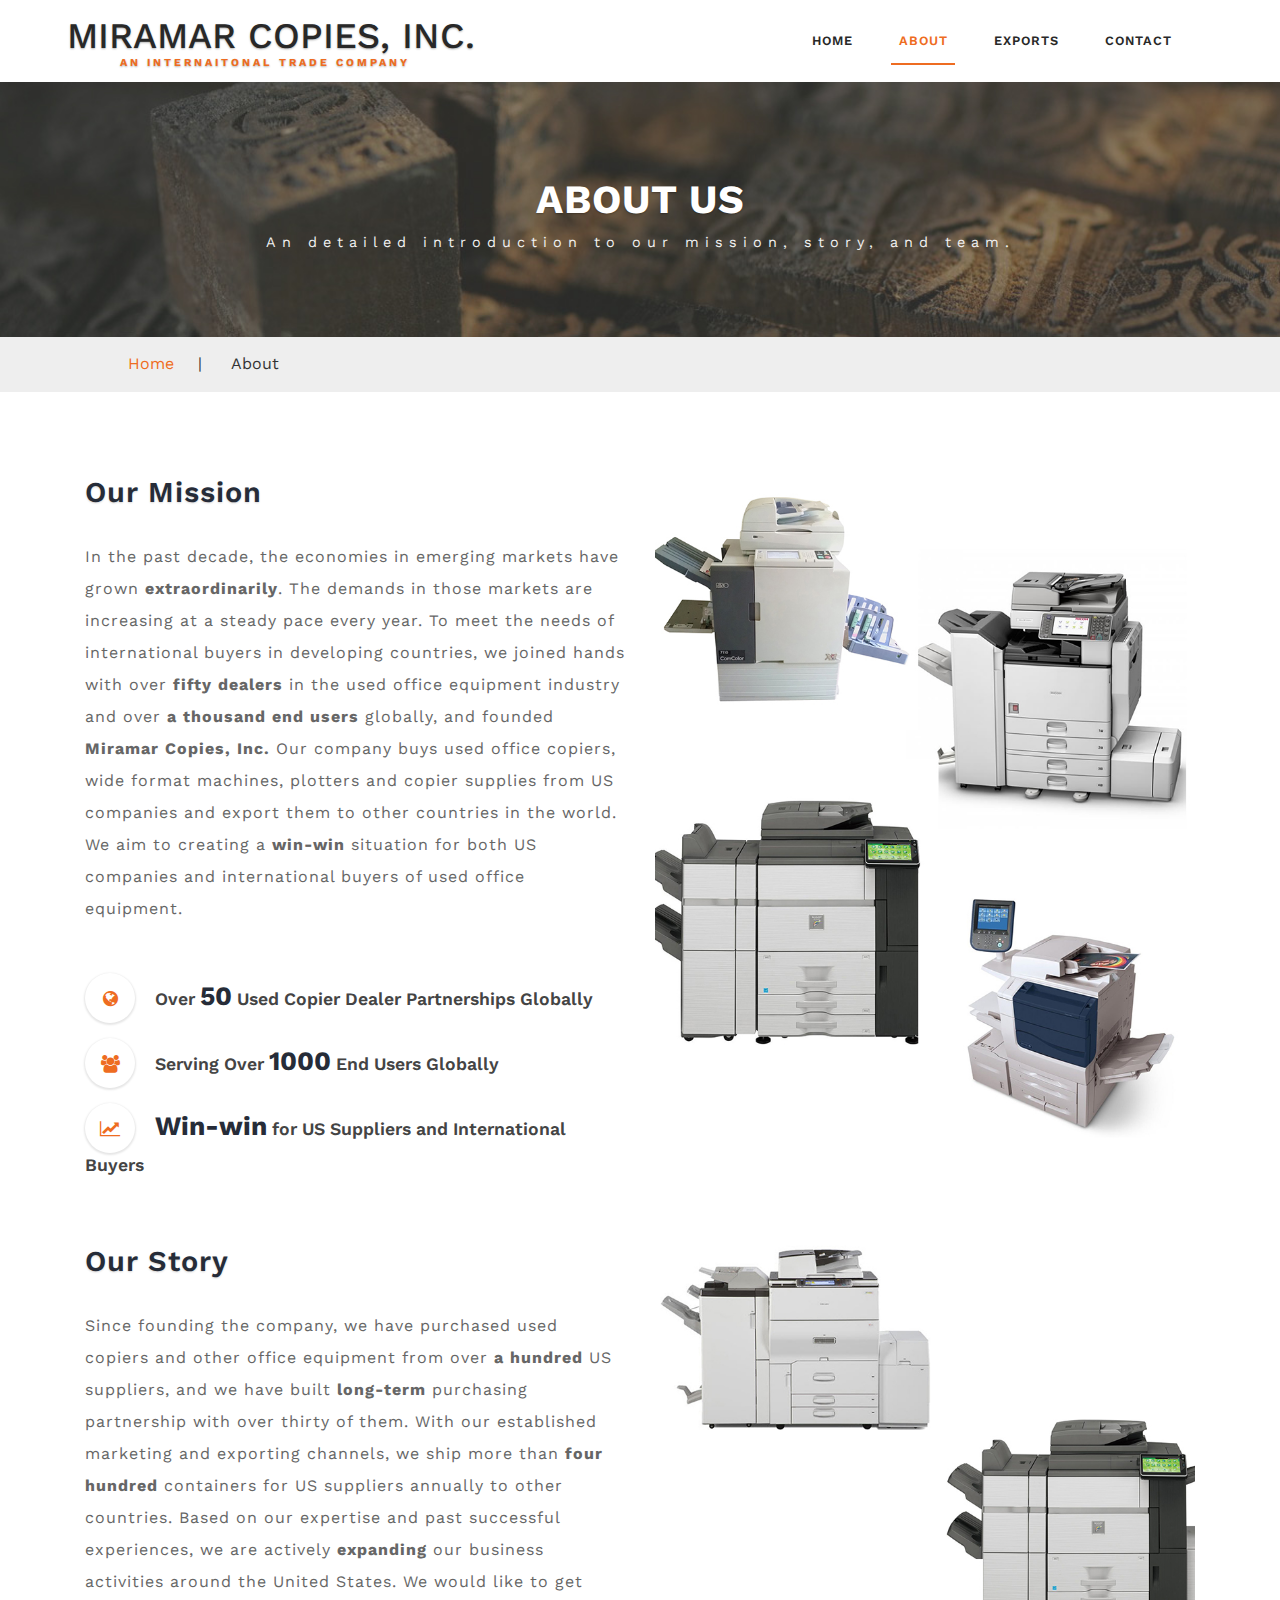
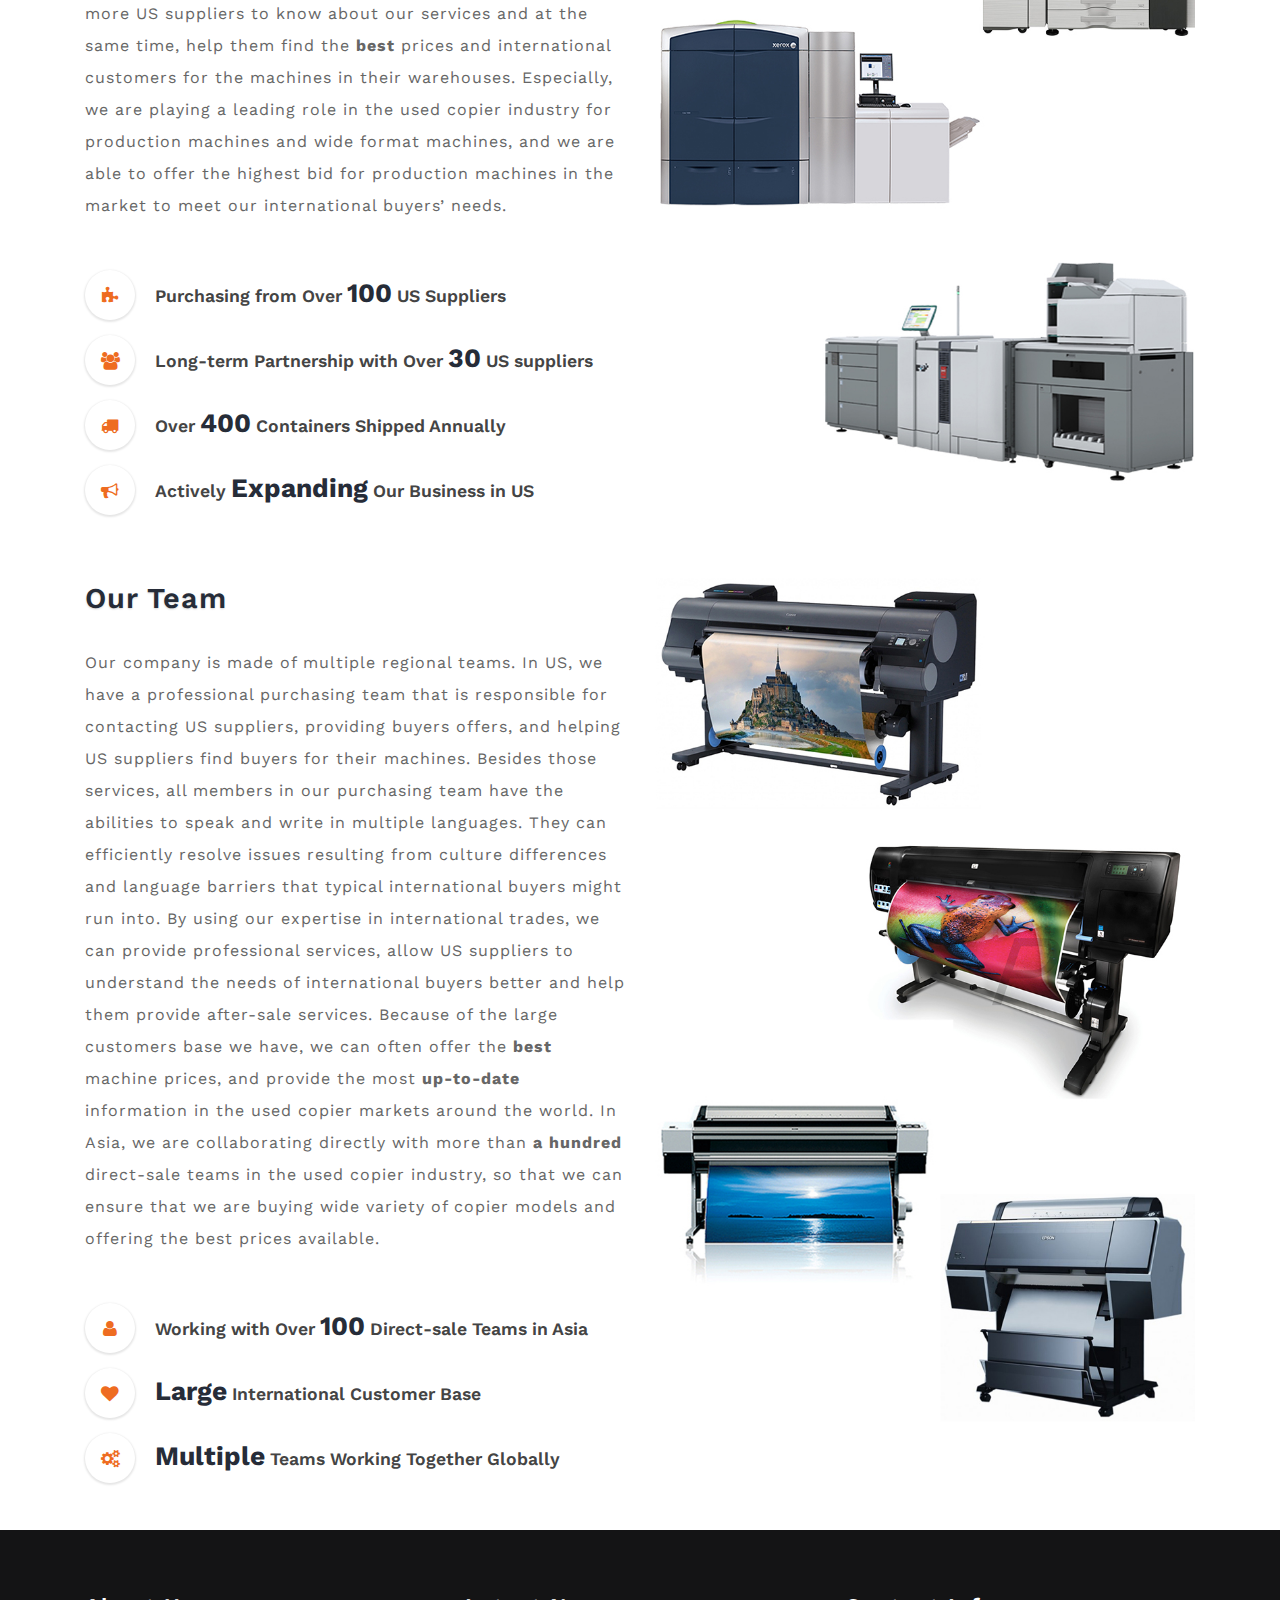
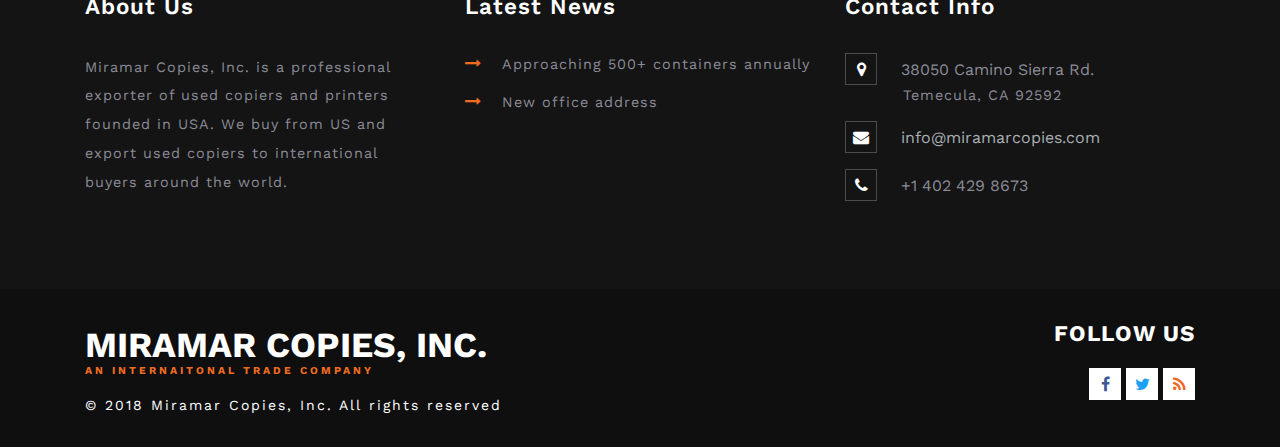
==== commit 8bf54e1f: "typo fixes, fix export links, add download lists" ====
--- a/about.html
+++ b/about.html
@@ -176,10 +176,10 @@
 				<h3>Latest News</h3>
 				<ul class="footer_grid_list">
 					<li><i class="fa fa-long-arrow-right" aria-hidden="true"></i>
-						<a href="single.html" >Approaching 500+ containers annually </a>
+						<a href="#" >Approaching 500+ containers annually </a>
 					</li>
 					<li><i class="fa fa-long-arrow-right" aria-hidden="true"></i>
-						<a href="single.html" >New office address</a>
+						<a href="#" >New office address</a>
 					</li>
 				</ul>
 			</div>
@@ -188,7 +188,7 @@
 				<ul class="address">
 					<li><i class="fa fa-map-marker" aria-hidden="true"></i>38050 Camino Sierra Rd. <span>Temecula, CA 92592</span></li>
 					<li><i class="fa fa-envelope" aria-hidden="true"></i><a href="mailto:info@miramarcopies.com">info@miramarcopies.com</a></li>
-					<li><i class="fa fa-phone" aria-hidden="true"></i>+1 217 419 7696</li>
+					<li><i class="fa fa-phone" aria-hidden="true"></i>+1 402 429 8673</li>
 				</ul>
 			</div>
 			<div class="clearfix"> </div>
--- a/css/style.css
+++ b/css/style.css
@@ -1378,28 +1378,41 @@
 
 /*-- /inner_page --*/
 
+
 .inner_page_agile {
 	text-align: center;
-	background: url(../images/candidate.jpg) no-repeat 0px 0px;
+	/*background: url(../images/candidate.jpg) no-repeat 0px 0px;*/
+	min-height: 255px;
+	padding-top: 6em;
+}
+.about{
+	background: url(../images/about_us_banner3.jpg) no-repeat 0px 0px;
 	background-size: cover;
 	-webkit-background-size: cover;
 	-moz-background-size: cover;
 	-o-background-size: cover;
 	-ms-background-size: cover;
-	min-height: 255px;
-	padding-top: 6em;
-}
-.about{
-	background: url(../images/about_us_banner3.jpg) no-repeat 0px 0px;
 }
 
 .exports{
 	background: url(../images/exports_banner3.jpg) no-repeat 0px 0px;
+	background-size: cover;
+	-webkit-background-size: cover;
+	-moz-background-size: cover;
+	-o-background-size: cover;
+	-ms-background-size: cover;
 }
 
 .contact{
 	background: url(../images/contact_us_banner4.jpg) no-repeat 0px 0px;	
-}
+	background-size: cover;
+	-webkit-background-size: cover;
+	-moz-background-size: cover;
+	-o-background-size: cover;
+	-ms-background-size: cover;
+}
+
+
 .inner_page_agile h3 {
 	color: #fff;
 	text-transform: uppercase;
